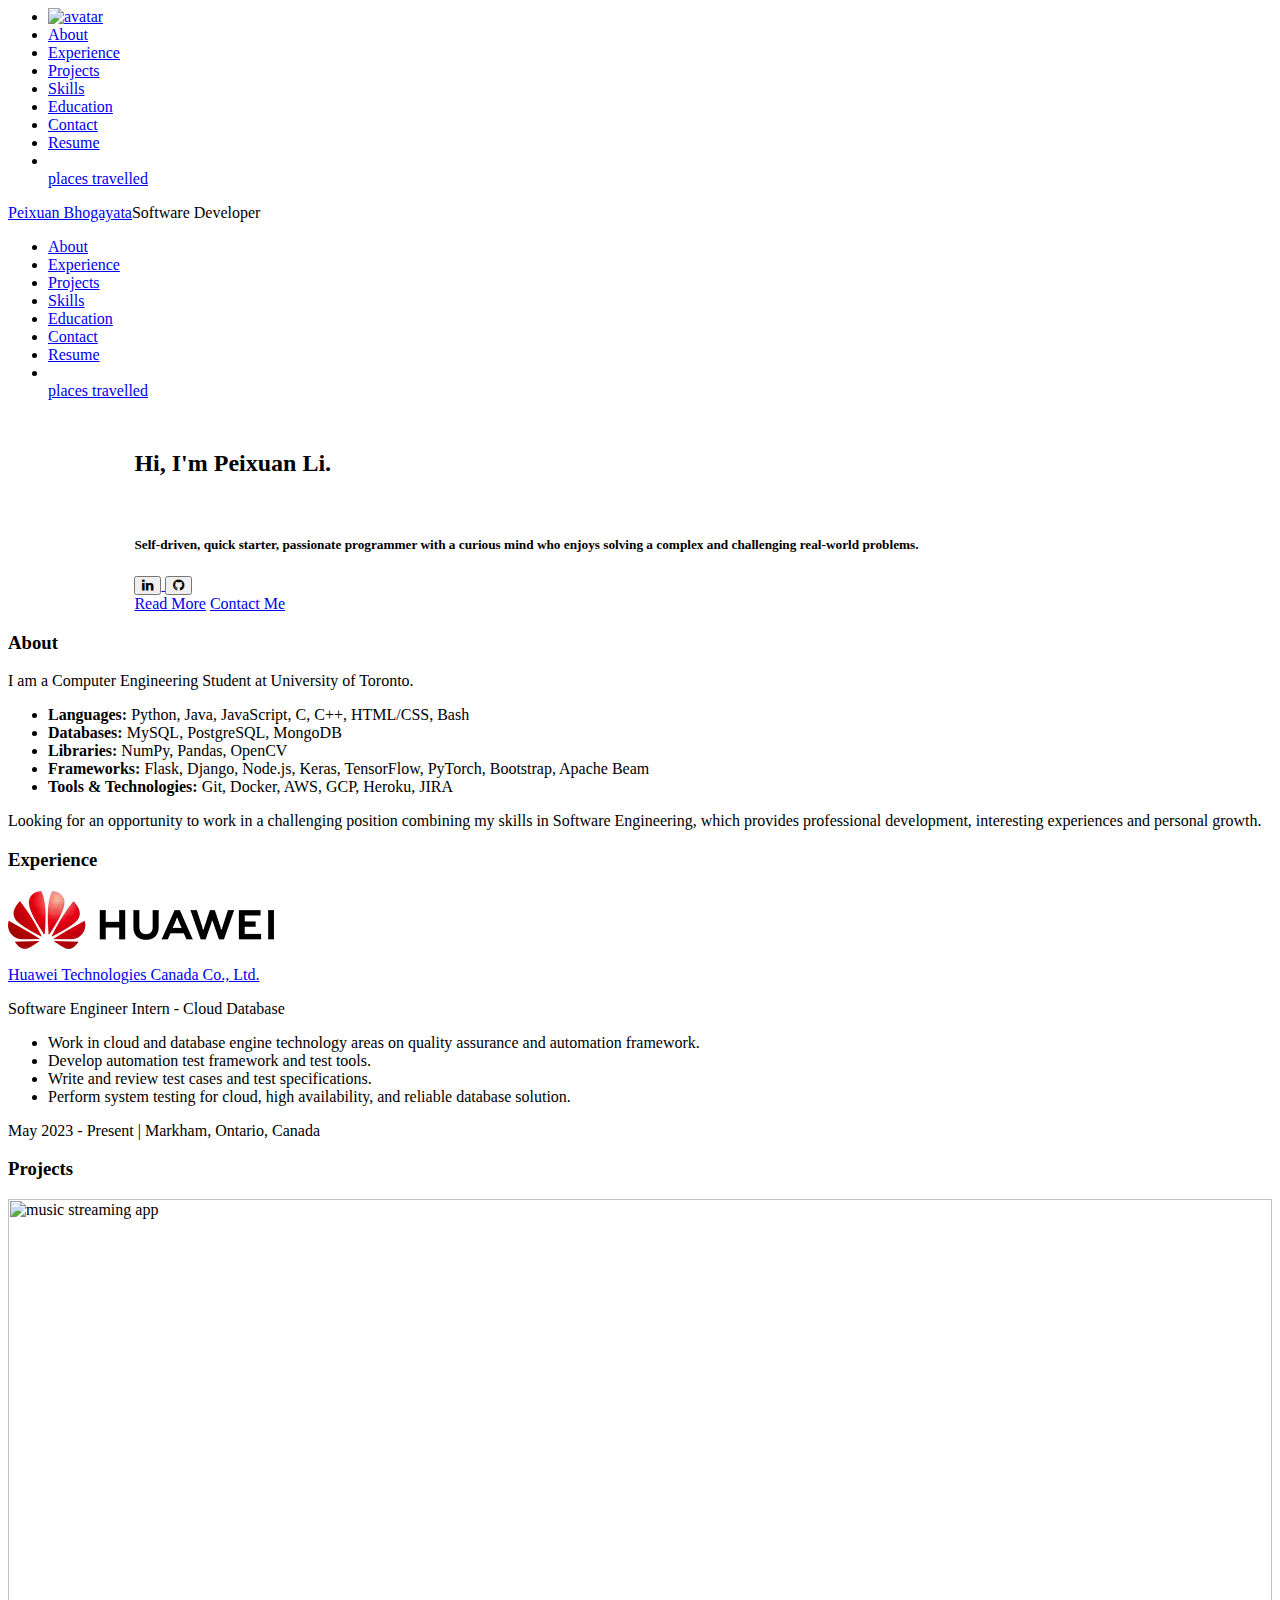
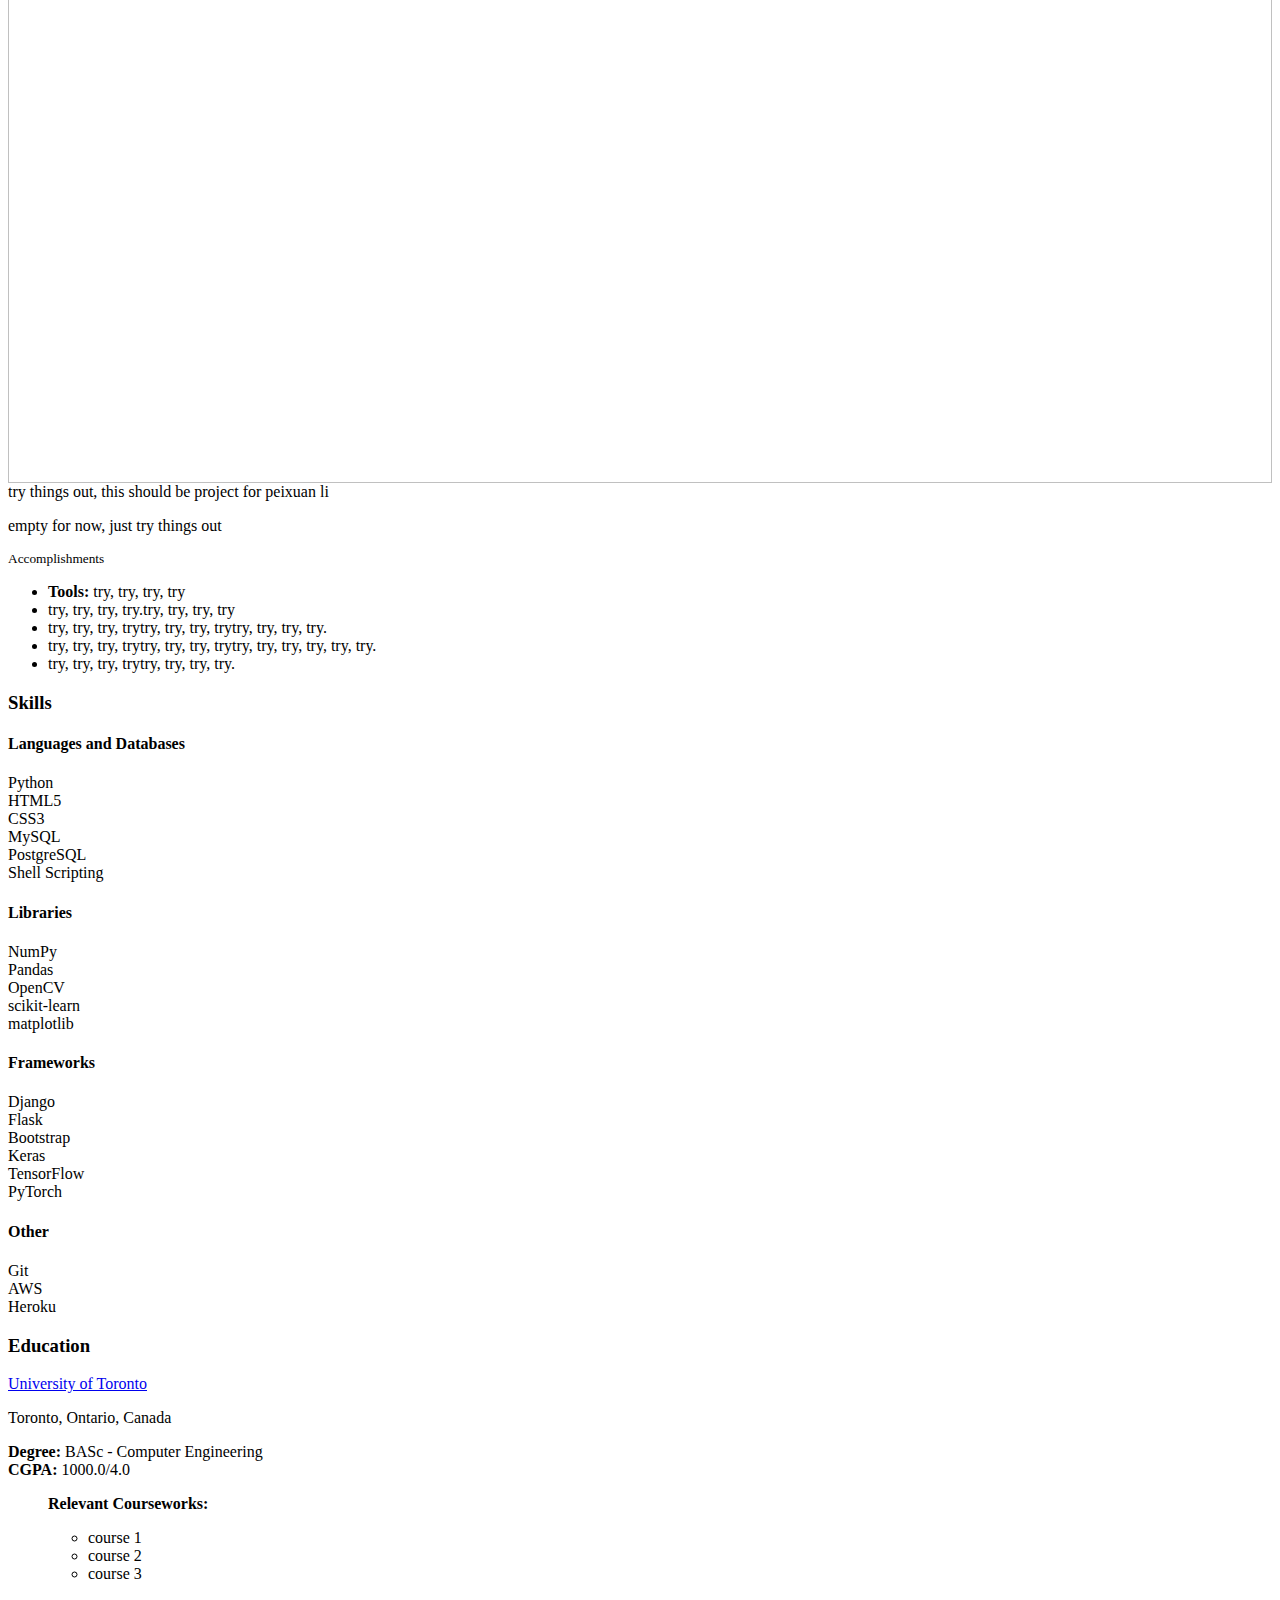
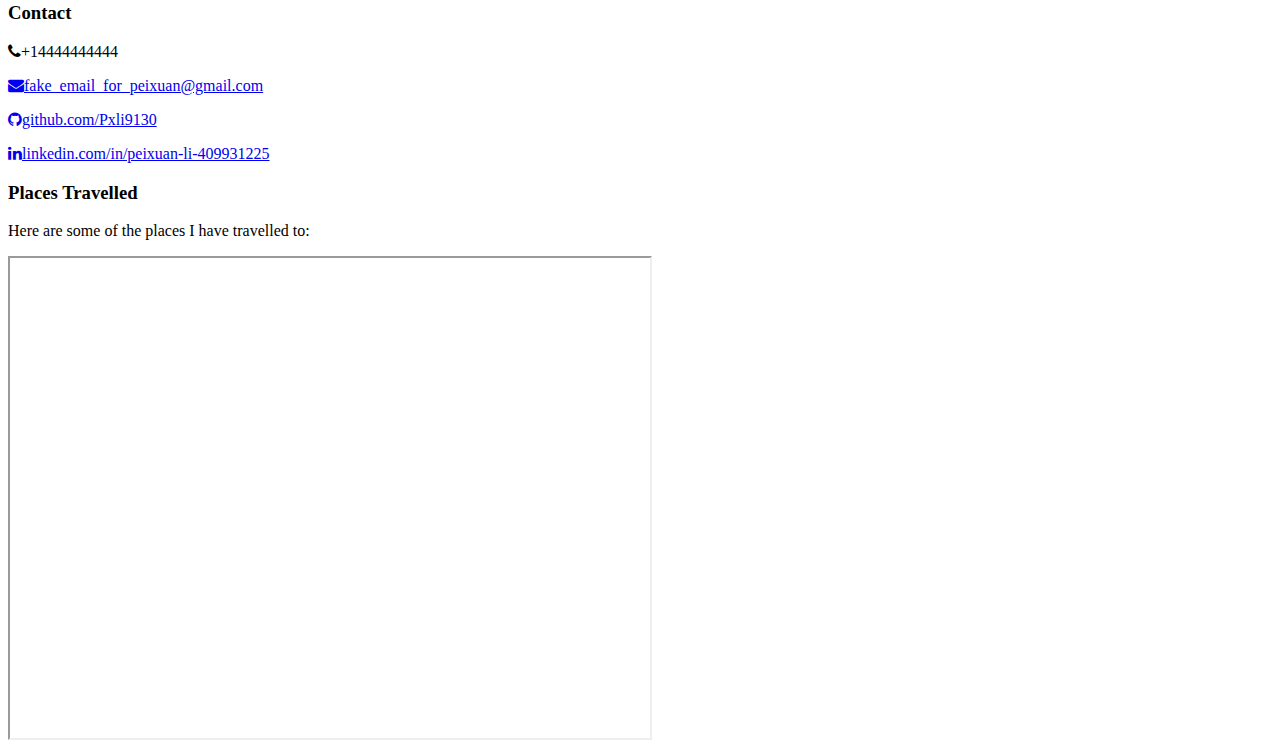
==== index.html @ c5bf1c64 "update for activity 4" ====
<!-- <!DOCTYPE html> -->
<html lang="en">

<head>
  <meta charset="utf-8" />
  <meta name="viewport" content="width=device-width initial-scale=1" />
  <meta http-equiv="X-UA-Compatible" content="IE=edge" />

  <!-- Google Tag Manager -->
  <script>(function(w,d,s,l,i){w[l]=w[l]||[];w[l].push({'gtm.start':
  new Date().getTime(),event:'gtm.js'});var f=d.getElementsByTagName(s)[0],
  j=d.createElement(s),dl=l!='dataLayer'?'&l='+l:'';j.async=true;j.src=
  'https://www.googletagmanager.com/gtm.js?id='+i+dl;f.parentNode.insertBefore(j,f);
  })(window,document,'script','dataLayer','GTM-PGZH8HT');</script>
  <!-- End Google Tag Manager -->

  <!-- Materialize - Compiled and minified CSS-->
  <link rel="stylesheet" href="//cdnjs.cloudflare.com/ajax/libs/materialize/0.95.3/css/materialize.min.css" />
  <!-- Font Awesome Icon - CSS-->
  <link rel="stylesheet" href="//maxcdn.bootstrapcdn.com/font-awesome/4.3.0/css/font-awesome.min.css" />
  <!-- Custom Styles-->
  <link rel="stylesheet" href="/assets/css/style.css" />
  <title>Peixuan Li | Software Developer</title>

  <!-- Global site tag (gtag.js) - Google Analytics -->
  <script async src="https://www.googletagmanager.com/gtag/js?id=UA-126939217-2"></script>
  <script>
    window.dataLayer = window.dataLayer || [];
    function gtag() { dataLayer.push(arguments); }
    gtag('js', new Date());

    gtag('config', 'UA-126939217-2');
  </script>

  <!-- Open Graph-->
  <meta property="og:locale" content="en_US" />
  <meta property="og:type" content="website" />
  <meta property="og:title" content="Peixuan Li | Software Developer" />
  <meta property="og:description" content="Software Developer" />
  <meta property="og:url" content="https://peixuan_li.github.io/" />
  <meta property="og:site_name" content="Peixuan Li | Software Developer" />
  <meta property="article:publisher" content="https://peixuan_li.github.io/" />
  <meta property="og:image" content="https://peixuan_li.github.io/examples/preview.JPG" />
  <!-- Twitter -->
  <meta name="twitter:card" content="summary" />
  <meta name="twitter:site" content="@peixuan_li" />
  <meta name="twitter:title" content="Coder | Technofreak | Explorer | Minimalist | Humane" />
  <meta name="twitter:description" content="Software Developer" />
  <!-- <meta name="twitter:url" content="https://twitter.com/peixuan_li" /> -->
  <meta name="author" content="Peixuan Li" />
  <meta name="description" content="Software Developer with a passion for backend development and artificial intelligence." />
  <link rel="apple-touch-icon" sizes="57x57" href="/assets/img/favicon/apple-icon-57x57.png" />
  <link rel="apple-touch-icon" sizes="60x60" href="/assets/img/favicon/apple-icon-60x60.png" />
  <link rel="apple-touch-icon" sizes="72x72" href="/assets/img/favicon/apple-icon-72x72.png" />
  <link rel="apple-touch-icon" sizes="76x76" href="/assets/img/favicon/apple-icon-76x76.png" />
  <link rel="apple-touch-icon" sizes="114x114" href="/assets/img/favicon/apple-icon-114x114.png" />
  <link rel="apple-touch-icon" sizes="120x120" href="/assets/img/favicon/apple-icon-120x120.png" />
  <link rel="apple-touch-icon" sizes="144x144" href="/assets/img/favicon/apple-icon-144x144.png" />
  <link rel="apple-touch-icon" sizes="152x152" href="/assets/img/favicon/apple-icon-152x152.png" />
  <link rel="apple-touch-icon" sizes="180x180" href="/assets/img/favicon/apple-icon-180x180.png" />
  <link rel="icon" type="image/png" sizes="192x192" href="/assets/img/favicon/android-icon-192x192.png" />
  <link rel="icon" type="image/png" sizes="32x32" href="/assets/img/favicon/favicon-32x32.png" />
  <link rel="icon" type="image/png" sizes="96x96" href="/assets/img/favicon/favicon-96x96.png" />
  <link rel="icon" type="image/png" sizes="16x16" href="/assets/img/favicon/favicon-16x16.png" />
  <link rel="manifest" href="/assets/img/favicon/manifest.json" />
  <meta name="msapplication-TileColor" content="#ffffff" />
  <meta name="msapplication-TileImage" content="/assets/img/favicon/ms-icon-144x144.png" />
  <meta name="theme-color" content="#0000FF" />
  <meta name="robots" content="index, follow" />
  <!-- Google Site Verification for indexing -->
  <meta name="google-site-verification" content="_qxK8tePiU2fhnwlwnJ7pkDFnj1k2EiKq_cYGy1Cb84" />
</head>

<body>
  <!-- Google Tag Manager (noscript) -->
  <noscript><iframe src="https://www.googletagmanager.com/ns.html?id=GTM-PGZH8HT"
  height="0" width="0" style="display:none;visibility:hidden"></iframe>
  </noscript>
  
  <!-- Navigation Menu-->
  <!-- Nav class 1 -->
  <nav class="hide-on-small-only">
    <ul class="side-nav fixed section table-of-contents">

      <li class="logo">
        <a id="logo-container" aria-label="Navigate to the beginning of the page" href="#intro"
          class="brand-logo grey-blue-text">
          <img src="/assets/img/passport-new.jpg" class="circle img-responsive profile-pic" alt="avatar">
        </a>
      </li>

      <li class="bold">
        <a aria-label="Navigate to the About section" href="#about" class="waves-effect waves-dark teal-text"><i
            class="mdi-social-person small"></i><span>About</span></a>
      </li>
      <li class="bold">
        <a aria-label="Navigate to the Experience section" href="#experience"
          class="waves-effect waves-dark teal-text"><i
            class="mdi-action-trending-up small"></i><span>Experience</span></a>
      </li>

      <li class="bold">
        <!-- mdi-av-web small
             mdi-av-my-library-books small-->
        <a aria-label="Navigate to the Projects section" href="#projects" class="waves-effect waves-dark teal-text"><i
            class="mdi-av-my-library-books small"></i><span>Projects</span></a>
      </li>

      <li class="bold">
        <!--
        ICONS:
        mdi-action-assessment
        mdi-social-poll
        mdi-av-equalizer
        -->
        <a aria-label="Navigate to the Skills section" href="#skills" class="waves-effect waves-dark teal-text"><i
            class="mdi-action-assessment small"></i><span>Skills</span></a>
      </li>
      
      <li class="bold">
        <!--
        ICONS:
        -->
        <a aria-label="Navigate to the Education section" href="#education" class="waves-effect waves-dark teal-text"><i
            class="mdi-social-school small"></i><span>Education</span></a>
      </li>

      <li class="bold">
        <!-- 
        1. mdi-communication-contacts
        2. mdi-content-mail
        3. mdi-communication-email
        -->
        <a aria-label="Navigate to the Contact section" href="#contact" class="waves-effect waves-dark teal-text"><i
            class="mdi-content-mail small"></i><span>Contact</span></a>
      </li>

      <li class="bold">
        <!--
        ICONS:
        1. mdi-action-description
        2. mdi-file-folder
        3. mdi-file-folder-open
        4. mdi-file-attachment
        5. mdi-file-folder-shared
        -->
        <!-- <a aria-label="Open Peixuan's resume in a new tab" href="#resume" target="_blank"
          onclick="window.open('https://drive.google.com/file/d/1vYi-bMyIsZPve0x_clxY8xsDtiHiOMd3/view?usp=sharing')"
          class="waves-effect waves-dark teal-text"><i class="mdi-file-folder-open small"></i><span>Resume</span></a> -->
        <a aria-label="Open Peixuan's resume in a new tab" href="https://peixuan_li.github.io/assets/resume/Peixuan_Li_Resume.pdf" target="_blank"
        class="waves-effect waves-dark teal-text"><i class="mdi-file-folder-open small"></i><span>Resume</span></a>  
      </li>

      <li class="bold"></li>
        <a aria-label="Navigate to the Places Peixuan Li travlled" href="#places_travelled" class="waves-effect waves-dark teal-text"><i
            class="mdi mdi-earth small"></i><span>places travelled</span></a>
      </li>


    </ul>
  </nav>

  <!-- Nav class 2 -->
  <nav class="hide-on-large only trigger z-depth-1">
    <a aria-label="Toggle visibility of the mobile navbar" href="#" data-activates="slide-out"
      class="button-collapse"><i class="mdi-navigation-menu"></i></a>
    <div class="name-title">
      <a id="name" aria-label="Navigate to the beginning of the page" href="#" class="teal-text">Peixuan
        Bhogayata</a><span class="black-text">Software Developer</span>
    </div>
  </nav>

  <!-- Nav class 3 -->
  <nav class="hide-on-large only">
    <ul id="slide-out" class="side-nav">
      <li class="bold">
        <a aria-label="Navigate to the About section" href="#about" class="waves-effect waves-dark teal-text"><i
            class="mdi-social-person small"></i><span>About</span></a>
      </li>
      <li class="bold">
        <a aria-label="Navigate to the Experience section" href="#experience"
          class="waves-effect waves-dark teal-text"><i
            class="mdi-action-trending-up small"></i><span>Experience</span></a>
      </li>
      <li class="bold">
        <a aria-label="Navigate to the Projects section" href="#projects" class="waves-effect waves-dark teal-text"><i
            class="mdi-av-my-library-books small"></i><span>Projects</span></a>
      </li>
      <li class="bold">
        <a aria-label="Navigate to the Skills section" href="#skills" class="waves-effect waves-dark teal-text"><i
            class="mdi-action-assessment small"></i><span>Skills</span></a>
      </li>

      <li class="bold">
        <a aria-label="Navigate to the Education section" href="#education" class="waves-effect waves-dark teal-text"><i
            class="mdi-social-school small"></i><span>Education</span></a>
      </li>
      <li class="bold">
        <a aria-label="Navigate to the Contact section" href="#contact" class="waves-effect waves-dark teal-text"><i
            class="mdi-content-mail small"></i><span>Contact</span></a>
      </li>
      <li class="bold">
        <a aria-label="Open Peixuan's Resume in a new tab"
          href="https://drive.google.com/file/d/1B6MZ1z0-7NsefC3Lm_q-uhib28MTqpE9/view?usp=sharing" target="_blank"
          class="waves-effect waves-dark teal-text"><i class="mdi-file-folder-open small"></i><span>Resume</span></a>
      </li>

      <li class="bold"></li>
        <a aria-label="Navigate to the Places Peixuan Li travlled section" href="#places_travelled" class="waves-effect waves-dark teal-text"><i
            class="mdi mdi-earth small"></i><span>places travelled</span></a>
      </li>

    </ul>
  </nav>

  <!-- Main Content-->
  <main>
    <!-- First Section: Heading lines and image -->
    <section id="intro" class="section scrollspy full-height">
      <div class="overlay"></div>
      <div class="container">
        <div class="col-md-9">
          <div class="content section-padding valign" style="margin-left: 10%; margin-top: 50px;">
            <div class="caption">
              <h2>Hi, I'm <span class="teal">Peixuan Li.</span></h2>
              <h5 style="color:#fff">A <span class="typing" style="font-weight: 300; color:#004d40"></span></h5>
              <!-- <h5 style="color:#00796b">A <span class="typing" style="font-weight: 300; color:#fff"></span></h5> -->
              <h5>Self-driven, quick starter, passionate programmer with a curious mind who enjoys solving a complex and challenging real-world problems.</h5>
            </div>
            <div class="social">
              <a href="http://linkedin.com/in/peixuan-li-409931225" target="_blank">
                <button class="icon-btn linkedin">
                  <i class="fa fa-linkedin"></i>
                </button>
              </a>
              <a href="https://github.com/Pxli9130/" target="_blank">
                <button class="icon-btn github">
                  <i class="fa fa-github"></i>
                </button>
              </a>

              <!-- <a href="https://angel.co/u/peixuan_li" target="_blank">
                <button class="icon-btn angellist">
                  <i class="fa fa-angellist"></i>
                </button>
              </a> -->

              <!-- <a href="http://linkedin.com/in/peixuan-li-409931225" target="_blank">
                  <span class="fa-stack fa-lg">
                    <i class="fa fa-circle fa-stack-2x"></i>
                    <i class="fa fa-linkedin fa-stack-1x fa-inverse"></i>

                  </span>
              </a> -->
            </div>
            <div class='buttons'>
              <a href="#about" class="readme">Read More</a>
              <a href="#contact" class="contactme">Contact Me</a>
            </div>
          </div>
        </div>
      </div>
    </section>

    <!-- Second Section: About -->
    <section id="about" class="section scrollspy">
      <h3 class="page-title white-text teal">About</h3>
      <div class="container flow-text">
        <!-- <blockquote>
          <h2>
            A Software Developer with a passion for Backend Development and Artificial Intelligence.

          </h2>
        </blockquote> -->        
        <p>
          I am a Computer Engineering Student at University of Toronto. 
          
          <!-- I enjoy problem-solving and coding. Always strive to bring 100% to the work I do.

          I have worked on technologies like Python, Django, Flask, MySQL, PostgreSQL, MongoDB, HTML5, CSS, Java, C++ during my bachelor's. I have 19 months of professional work experience which helped me strengthen my experience in Python, Flask, and Django.

          I am passionate about developing complex applications that solve real-world problems impacting millions of users. -->
        </p>
        <p>
          <ul>
            <li><b>Languages:</b> Python, Java, JavaScript, C, C++, HTML/CSS, Bash</li>
            <li><b>Databases:</b> MySQL, PostgreSQL, MongoDB</li>
            <li><b>Libraries:</b> NumPy, Pandas, OpenCV</li>
            <li><b>Frameworks:</b> Flask, Django, Node.js, Keras, TensorFlow, PyTorch, Bootstrap, Apache Beam</li>
            <li><b>Tools & Technologies:</b> Git, Docker, AWS, GCP, Heroku, JIRA</li>
          </ul>
          
        </p>
          
        <!-- <p>
          
          Detail-oriented Software Developer with professional experience in Backend Development, Machine Learning, Computer Vision. I am adept in Python, Django, Flask, SQL, Machine Learning, Computer Vision.           
        </p> -->
        <p>
          Looking for an opportunity to work in a challenging position combining my skills in Software Engineering, which provides professional development, interesting experiences and personal growth.
        </p>
        <!-- <p>
          Another Paragraph
        </p>  -->
        <!-- <p>
        <strong>Current Focus</strong>:&nbsp;<a aria-label="Navigate to the Inclusive Design Patterns homepage"
          href="https://www.smashingmagazine.com/inclusive-design-patterns/">Accessibility</a>&nbsp;//&nbsp;<a
          aria-label="Navigate to the Full Stack React homepage"
          href="https://www.fullstackreact.com/">React</a>&nbsp;//&nbsp;<a
          aria-label='Navigate to the article "Scalable CSS"'
          href="https://mrmrs.github.io/writing/2016/03/24/scalable-css/">Design Systems</a>
        </p> -->
      </div>
    </section>


    <!-- Third Section: Experience -->
    <section id="experience" class="section scrollspy">
      <h3 class="page-title white-text teal">Experience</h3>
      <div class="container">

        

        <!-- Experience 1: Software Engineer Intern - Cloud Database -->
        <div class="card">
          <div class="card-content">
            <div class="row">
              <div class="col s12 m2">
                <a href="https://www.huawei.com" target="_blank">
                  <img alt="Huawei logo" src="/assets/img/huawei_logo.webp" class="responsive-img center-block" />
                </a>
              </div>
              <div class="col s12 m10">
                <p>
                  <span class="card-title">
                    <a href="https://www.huawei.com" target="_blank" class="teal-text hoverline">Huawei Technologies Canada Co., Ltd.</a>
                  </span>
                </p>
              </div>
            </div>
            <div class="role brown-text text-darken-2">Software Engineer Intern - Cloud Database</div>
            <ul>
              <li>Work in cloud and database engine technology areas on quality assurance and automation framework.</li>
              <li>Develop automation test framework and test tools.</li>
              <li>Write and review test cases and test specifications.</li>
              <li>Perform system testing for cloud, high availability, and reliable database solution.</li>
            </ul>
          </div>
          <div class="card-action">
            <span>May 2023 - Present | Markham, Ontario, Canada</span>
          </div>
        </div>

        
        

      </div>
    </section>

    <!-- Fourth Section: Projects -->
    <section id="projects" class="section scrollspy">
      <h3 class="page-title white-text teal">Projects</h3>
      <div class="container">
        <div class="row">

          <div class="col s12 m6 l4">
            <div class="card medium">
              <div class="card-image waves-effect waves-block waves-light">
                <img alt="music streaming app" src="/assets/img/project-music-player.png" style="height: 100%; width: 100%" class="activator" />
              </div>
              <div class="card-content">
                <span class="card-title activator teal-text hoverline">try things out, this should be project for peixuan li<i
                    class="mdi-navigation-more-vert right"></i></span>
                <p>
                  empty for now, just try things out
                </p>
              </div>
              <div class="card-reveal">
                <!-- TODO: change this -- only close button -->
                <!-- <span class="card-title brown-text">Accomplishments<i class="mdi-navigation-close right"></i></span> -->
                <span class="card-title grey-text"><small>Accomplishments</small><i
                    class="mdi-navigation-close right"></i></span>
                <ul>
                  <li><b>Tools:</b> try, try, try, try</li>
                  <li>try, try, try, try.try, try, try, try</li>
                  <li>try, try, try, trytry, try, try, trytry, try, try, try.</li>
                  <li>try, try, try, trytry, try, try, trytry, try, try, try, try, try.</li>
                  <li>try, try, try, trytry, try, try, try.</li>



                </div>
              </div>
            </div>
          </div>



          <!-- 1. Django Project -->
          <!-- <div class="col s12 m6 l6">
            <div class="card medium">
              <div class="card-image waves-effect waves-block waves-light">
                <img alt="django web app" src="/assets/img/project-library-logo.png" style="height: 100%; width: 100%" class="activator" />
              </div>
              <div class="card-content">
                <span class="card-title activator teal-text hoverline">Local Library Web-App<i
                    class="mdi-navigation-more-vert right"></i></span>
                <p>
                  A web-app that creates an online catalog for a small local library, where users can browse available books and manage their accounts.
                </p>
              </div>
              <div class="card-reveal">
                <span class="card-title grey-text"><small>Accomplishments</small><i
                    class="mdi-navigation-close right"></i></span>
                <ul>
                  <li><b>Tools:</b> HTML, CSS, Bootstrap, SQLite, Django, Heroku</li>
                  <li>Users can view list and detail information for books and authors.</li>
                  <li>Admin users can create and manage models.</li>
                  <li>Librarians can renew reserved books.</li>

                </ul>
                <div class="card-action">
                  <a aria-label="Visit " href="https://django-local-lib.herokuapp.com" target="_blank" data-position="top"
                    data-tooltip="View Online"
                    class="btn-floating btn-large waves-effect waves-light blue-grey tooltipped"><i
                      class="fa fa-external-link"></i></a>
                  <a aria-label="Visit the GitHub repo for  project" href="https://github.com/Pxli9130/django-local-library"
                    target="_blank" data-position="top" data-tooltip="View Source"
                    class="btn-floating btn-large waves-effect waves-light blue-grey tooltipped"><i
                      class="fa fa-github"></i></a>
                </div>
              </div>
            </div>
          </div> -->

          

          <!-- ************* -->
        </div>
      </div>
    </section>

    <!-- Fifth Section: Skills -->
    <section id="skills" class="section scrollspy">
      <h3 class="page-title white-text teal">Skills</h3>
      <div class="container">
        <!-- Languages and Databases -->
        <div class="card">
          <div class="card-content">
            <h4 class="brown-text light">Languages and Databases</h4>
            <div class="row text-center">
              <div class="col s4 m2">
                <img alt="" src="/assets/img/python-logo-1-300x300.jpg" class="responsive-img" />Python
              </div>
              <div class="col s4 m2">
                <img alt="" src="/assets/img/html5-300x300.jpg" class="responsive-img" />HTML5
              </div>
              <div class="col s4 m2">
                <img alt="" src="/assets/img/css3-300x300.jpg" class="responsive-img" />CSS3
              </div>
              <div class="col s4 m2">
                <img alt="" src="/assets/img/mysql-logo-1-300x300.jpg" class="responsive-img" />MySQL
              </div>
              <div class="col s4 m2">
                <img alt="" src="/assets/img/postgresql-logo.png" class="responsive-img" />PostgreSQL
              </div>
              <div class="col s4 m2">
                <img alt="" src="/assets/img/shell-logo-1-300x300.jpg" class="responsive-img" />Shell Scripting
              </div>
            </div>
          </div>
        </div>

        <div class="card">
          <div class="card-content">
            <h4 class="brown-text light">Libraries</h4>
            <div class="row text-center">
              <div class="col s4 m2">
                <img alt="" src="/assets/img/numpy-logo-1-500x500.jpg" class="responsive-img" />NumPy
              </div>
              <div class="col s4 m2">
                <img alt="" src="/assets/img/pandas-logo-2-500x500.jpg" class="responsive-img" />Pandas
              </div>
              <div class="col s4 m2">
                <img alt="" src="/assets/img/opencv-logo-1-500x500.jpg" class="responsive-img" />OpenCV
              </div>
              <div class="col s4 m2">
                <img alt="" src="/assets/img/sk-learn-logo-1-500x500.jpg" class="responsive-img" />scikit-learn
              </div>
              <div class="col s4 m2">
                <img alt="" src="/assets/img/matplotlib-logo-1-500x500.jpg" class="responsive-img" />matplotlib
              </div>
            </div>
          </div>
        </div>

        <!-- Frameworks -->
        <div class="card">
          <div class="card-content">
            <h4 class="brown-text light">Frameworks</h4>
            <div class="row text-center">
              <div class="col s4 m2">
                <img alt="" src="/assets/img/django-logo.webp" class="responsive-img" />Django
              </div>
              <div class="col s4 m2">
                <img alt="" src="/assets/img/flask-logo.png" class="responsive-img" />Flask
              </div>
              <div class="col s4 m2">
                <img alt="" src="/assets/img/bootstrap.png" class="responsive-img" />Bootstrap
              </div>
              <div class="col s4 m2">
                <img alt="" src="/assets/img/keras-logo.png" class="responsive-img" />Keras
              </div>
              <div class="col s4 m2">
                <img alt="" src="/assets/img/tensorflow-logo-1.png" class="responsive-img" />TensorFlow
              </div>
              <div class="col s4 m2">
                <img alt="" src="/assets/img/pytorch-logo.png" class="responsive-img" />PyTorch
              </div>
            </div>
          </div>
        </div>

        <!-- Other -->
        <div class="card">
          <div class="card-content">
            <h4 class="brown-text light">Other</h4>
            <div class="row text-center">


              <div class="col s4 m2">
                <img alt="" src="/assets/img/git.png" class="responsive-img" />Git
              </div>
              <div class="col s4 m2">
                <img alt="" src="/assets/img/aws.png" class="responsive-img" />AWS
              </div>
              <div class="col s4 m2">
                <img alt="" src="/assets/img/heroku.png" class="responsive-img" />Heroku
              </div>
            </div>
          </div>
        </div>

        <!-- certifications -->
        <!-- <div class="card">
          <div class="card-content">
            <h4 class="brown-text light">Certificates</h4>
            <div class="row text-left">
              <div class="container">
                <div class="row">
                  <div class="col s12 m6 l6">
                    <div class="card">
                      <div class="card-image">
                        <img src="/assets/img/mooc-machine-learning-coursera-800x500.jpg">
                      </div>
                      <div class="card-content">
                        <span class="card-title teal-text">Machine Learning (Stanford)</span>
                      </div>
                    </div>
                  </div>

                  <div class="col s12 m6 l6">
                    <div class="card">
                      <div class="card-image">
                        <img src="/assets/img/mooc-algorithms-stanford-2-800x500.jpg">
                      </div>
                      <div class="card-content">
                        <span class="card-title teal-text">Algorithms (Stanford)</span>
                      </div>
                    </div>
                  </div>
                </div>
              </div>
            </div>
          </div>
        </div> -->

      </div>
    </section>

    <!-- Seventh Section: Education -->
    <section id="education" class="section scrollspy">
      <h3 class="page-title white-text teal">Education</h3>
      <div class="container">
        <div class="row">
          <!-- Education -->
          <div class="col s12 m6 l6">
            <div class="card">
              <div class="card-content">
                <p>
                  <span class="card-title"><a href="https://www.utoronto.ca/" target="_blank" class="teal-text hoverline">University of Toronto</a></span>
                </p>
                <p class="brown-text">Toronto, Ontario, Canada</p>
                <p>
                  <b>Degree: </b>BASc - Computer Engineering      
                  <br>
                  <b>CGPA: </b>1000.0/4.0
                </p>

                <ul>
                  <p>
                    <b>Relevant Courseworks:</b>
                  <ul>
                    <li>course 1</li>
                    <li>course 2</li>
                    <li>course 3</li>                    
                  </ul>
                  </p>

                </ul>
              </div>
            </div>

            
          <!-- </div>
          <div class="col s12 m6 l6">
            <div class="card">
              <div class="card-content">
                <p>
                  <span class="card-title"><a href="https://ahduni.edu.in/academics/schools-centres/school-of-engineering-and-applied-science/" target="_blank" class="teal-text hoverline">School of Engineering and Applied Science, Ahmedabad
                      University</a></span>
                </p>
                <p class="brown-text">Ahmedabad, India</p>
                <p>
                  <b>Degree: </b>Bachelor of Technology in Information and Communication Technology
                  <br>
                  <b>CGPA: </b>3.13/4.33
                </p>

                <ul>
                  <p>
                    <b>Relevant Courseworks:</b>
                  <ul>
                    <li>Data Structures and Algorithms</li>
                    <li>Database Management Systems</li>
                    <li>Operating Systems</li>
                    <li>Machine Learning</li>
                    <li>Computer Vision</li>
                  </ul>
                  </p>

                </ul>
              </div>
            </div>
          </div> -->
        </div>
      </div>
    </section>

    <!-- Eight Section: Contact -->
    <section id="contact" class="section scrollspy full-height">
      <h3 class="page-title white-text teal">Contact</h3>
      <div class="container">
        <p>
          <a aria-label="Call Peixuan" data-position="top" data-tooltip="Call Peixuan"
            class="btn-floating btn-large waves-effect waves-light blue-grey tooltipped"><i class="fa fa-phone"></i><a
              aria-label="Call Peixuan">+14444444444</a></a>
        </p>
        <p>
          <a aria-label="Email Peixuan" href="mailto:vbhogayata@gmail.com" target="_blank" data-position="top"
            data-tooltip="Email Peixuan" class="btn-floating btn-large waves-effect waves-light blue-grey tooltipped"><i
              class="fa fa-envelope"></i><a aria-label="Email Peixuan" href="mailto:vbhogayata@gmail.com"
              class="hoverline">fake_email_for_peixuan@gmail.com</a></a>
        </p>
        <p>
          <a aria-label="View Peixuan on GitHub" href="http://github.com/Pxli9130" target="_blank"
            data-position="top" data-tooltip="View Peixuan on GitHub"
            class="btn-floating btn-large waves-effect waves-light blue-grey tooltipped"><i class="fa fa-github"></i><a
              aria-label="Peixuan on Github" href="http://github.com/Pxli9130" class="hoverline"
              target="_blank">github.com/Pxli9130</a></a>
        </p>
        <p>
          <a aria-label="View Peixuan on LinkedIn" href="http://linkedin.com/in/peixuan-li-409931225" target="_blank"
            data-position="top" data-tooltip="View Peixuan on LinkedIn"
            class="btn-floating btn-large waves-effect waves-light blue-grey tooltipped"><i
              class="fa fa-linkedin"></i><a aria-label="Peixuan on LinkedIn" href="http://linkedin.com/in/peixuan-li-409931225"
              class="hoverline" target="_blank">linkedin.com/in/peixuan-li-409931225</a></a>
        </p>
      </div>
    </section>



    <!-- Ninth Section: Places Travelled -->
    <section id="places_travelled" class="section scrollspy full-height">
      <h3 class="page-title white-text teal">Places Travelled</h3>
      <div class="container">
        <p>Here are some of the places I have travelled to:</p>
        <!-- Embedded Google Map -->
        <iframe src="https://www.google.com/maps/d/embed?mid=1FdNMPd4SEjvIprGi8xoCnojGqqwkRMc&ehbc=2E312F&noprof=1" width="640" height="480"></iframe>
      </div>
    </section>


  </main>


  

  <!-- typed.js -->
  <script src="assets/vendor/typed.js/typed.min.js"></script>
  <script type="text/javascript">
    var typed = new Typed('.typing',{
      strings: ["Pythonist", "Developer", "Fast Learner"],
      loop: true,
      typeSpeed: 80,
      backSpeed: 40
    });
  </script>


  <!-- jQuery-->
  <script src="https://ajax.googleapis.com/ajax/libs/jquery/1.11.2/jquery.min.js"></script>

  <!-- Materialize - Compiled and minified JavaScript-->
  <script src="https://cdnjs.cloudflare.com/ajax/libs/materialize/0.95.3/js/materialize.min.js"></script>
  <script>
    // Materialize - Initializers
    $(document).ready(function () {
      $(".scrollspy").scrollSpy()
      // Initialize collapse button
      $(".button-collapse").sideNav({
        menuWidth: 190, // Default is 240
        edge: "left", // Choose the horizontal origin
        closeOnClick: true // Closes side-nav on <a> clicks, useful for Angular/Meteor
      })
    })
  </script>
</body>

</html>
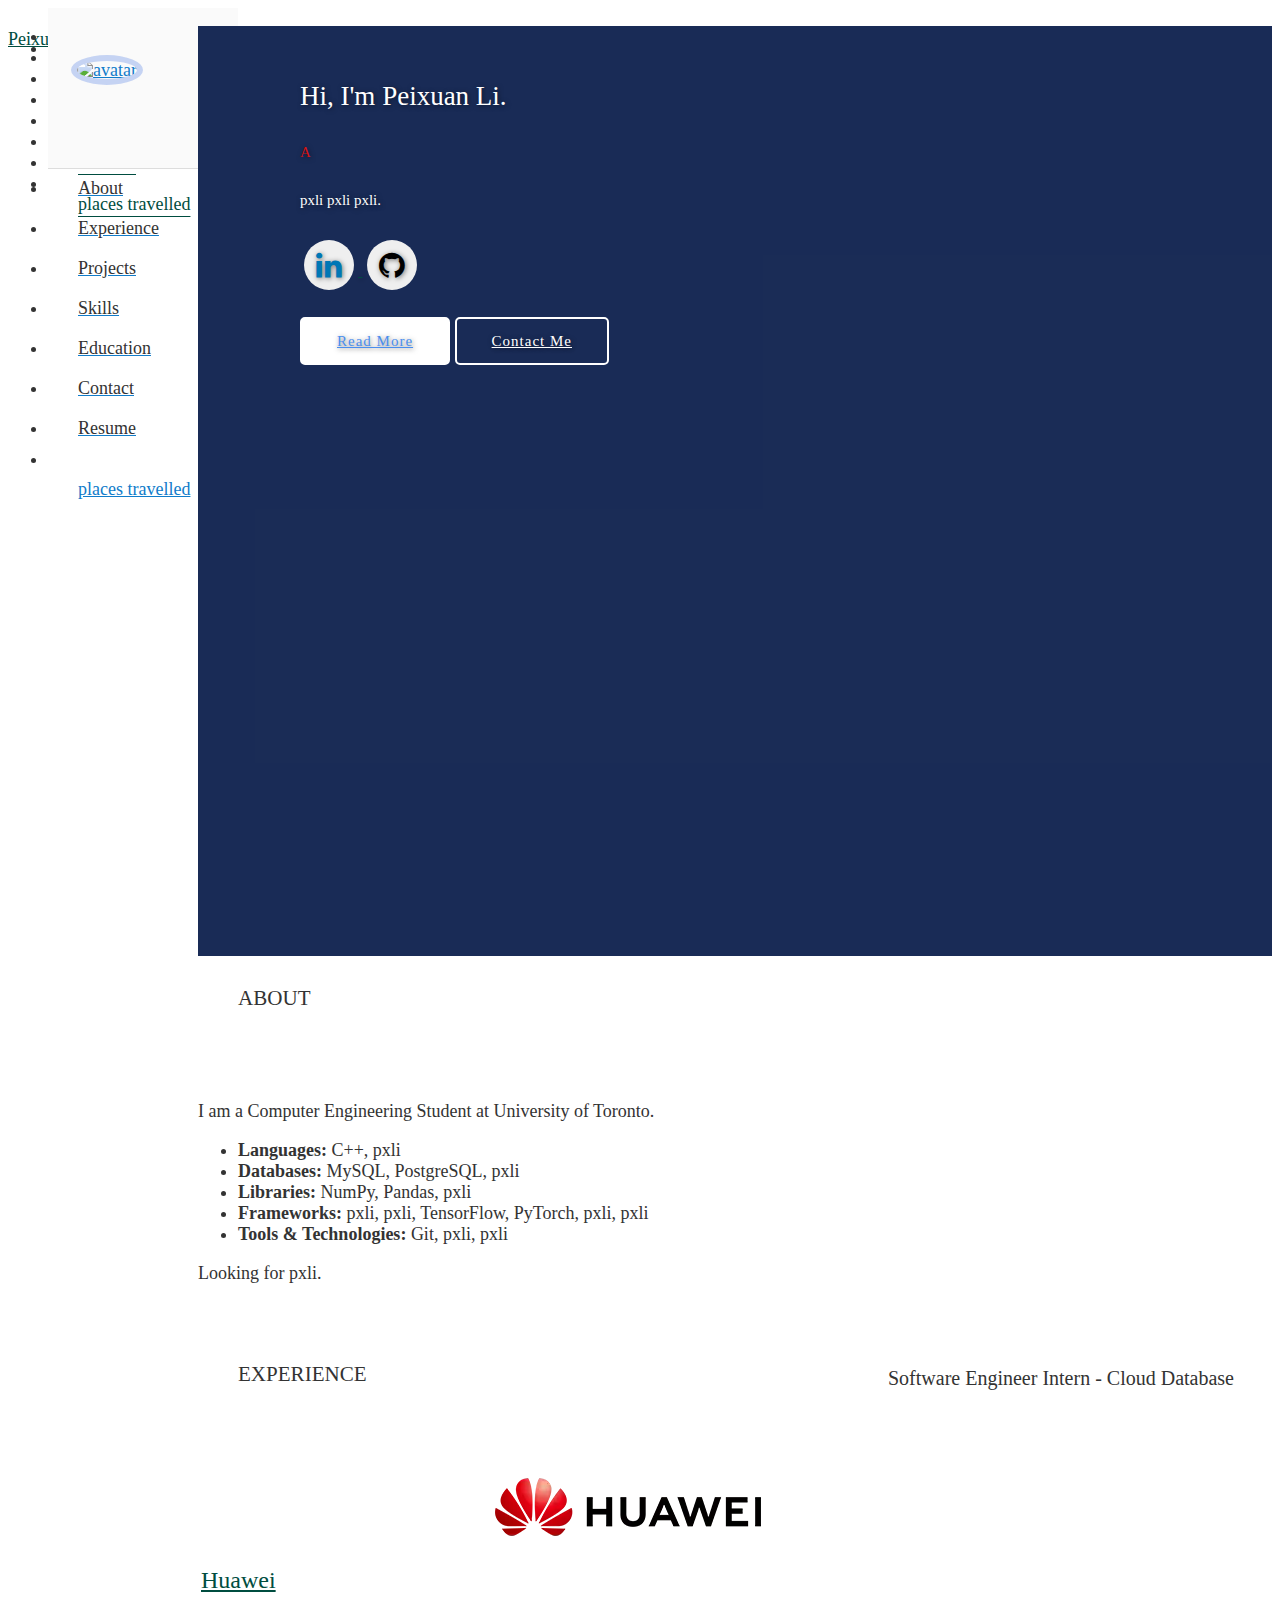
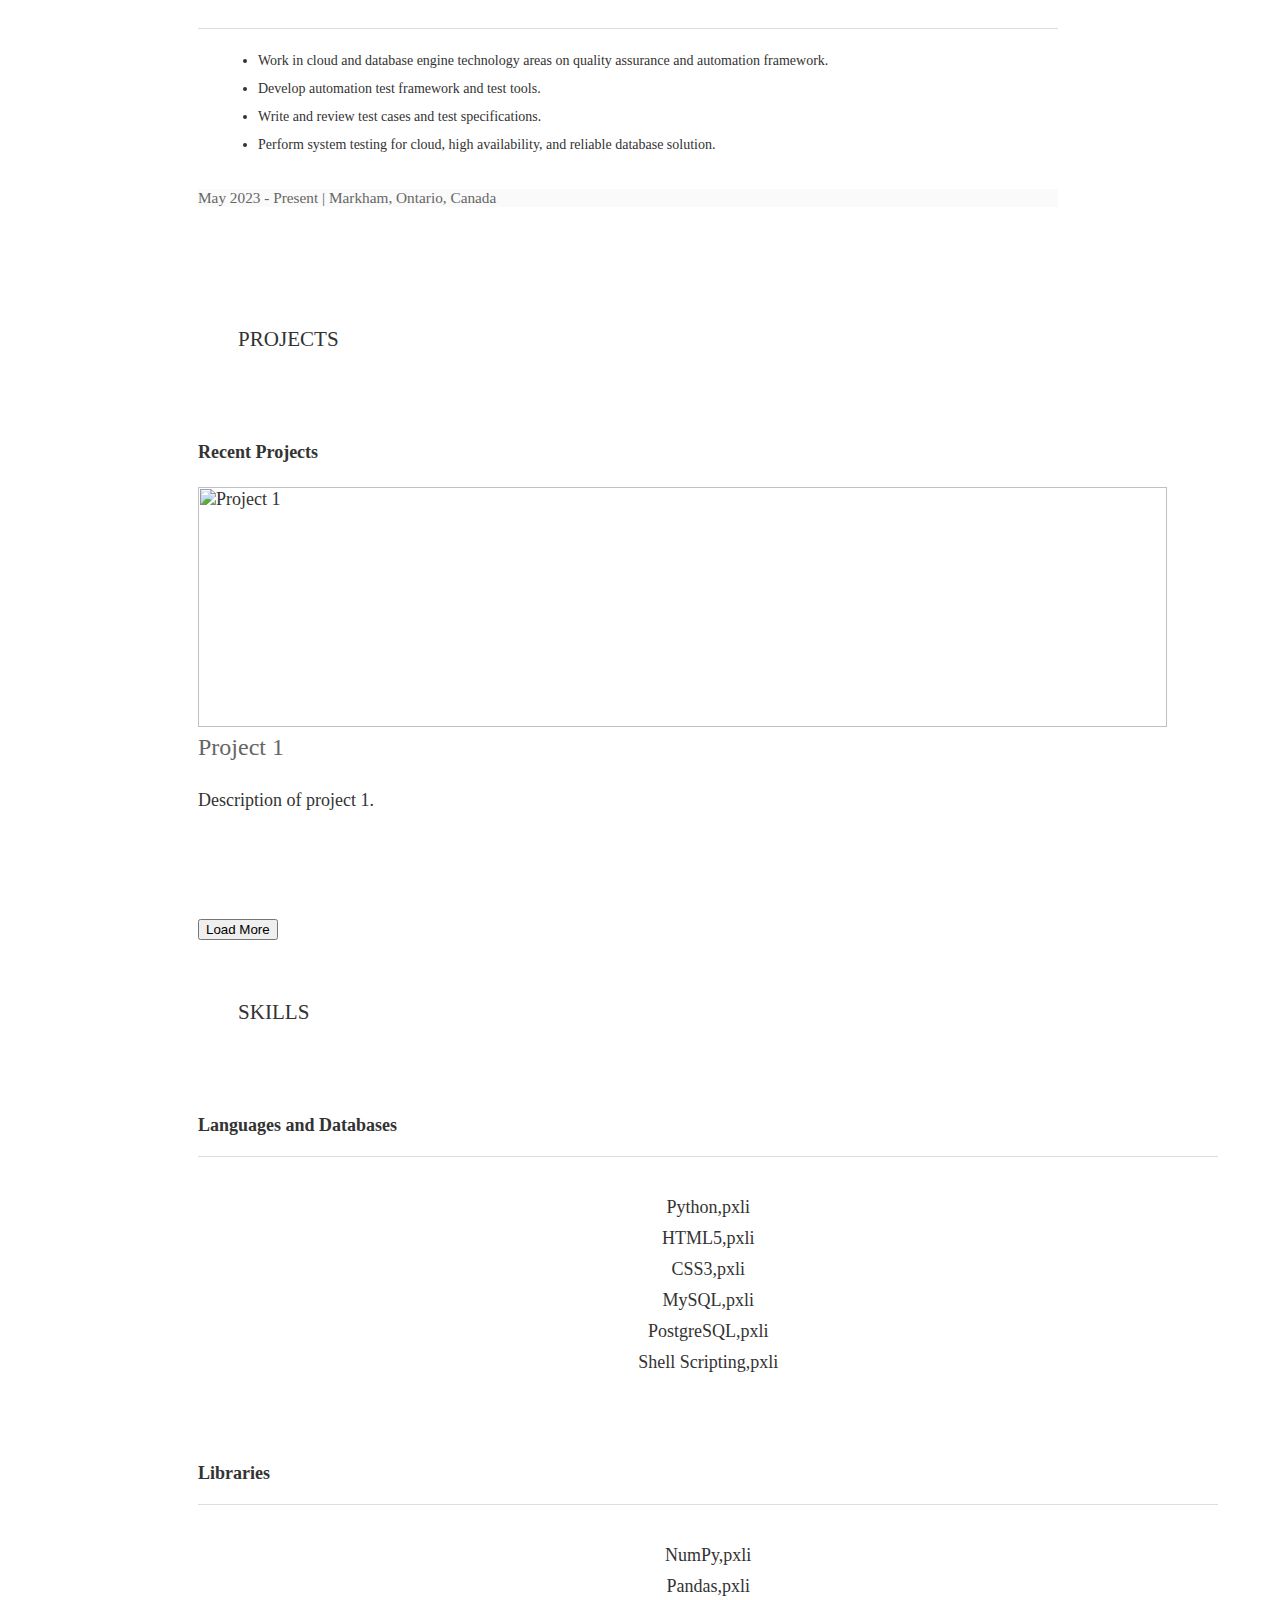
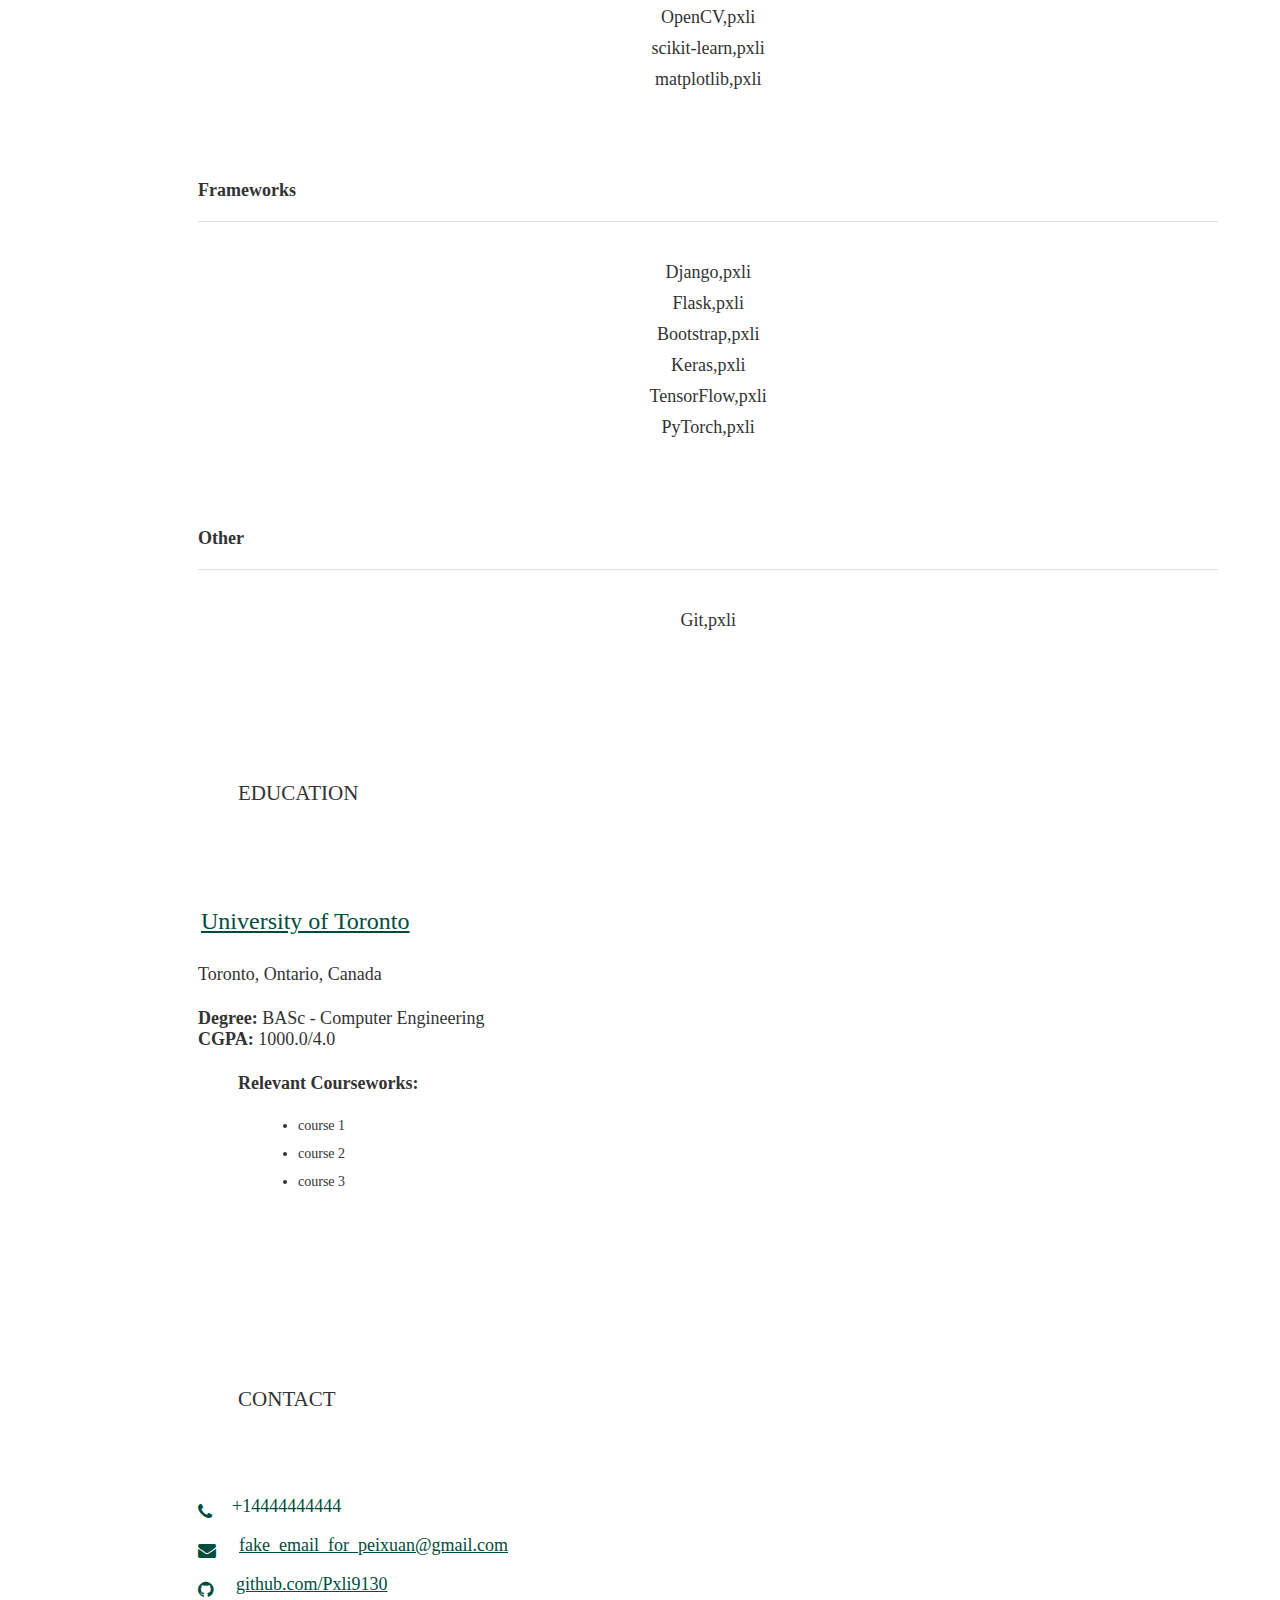
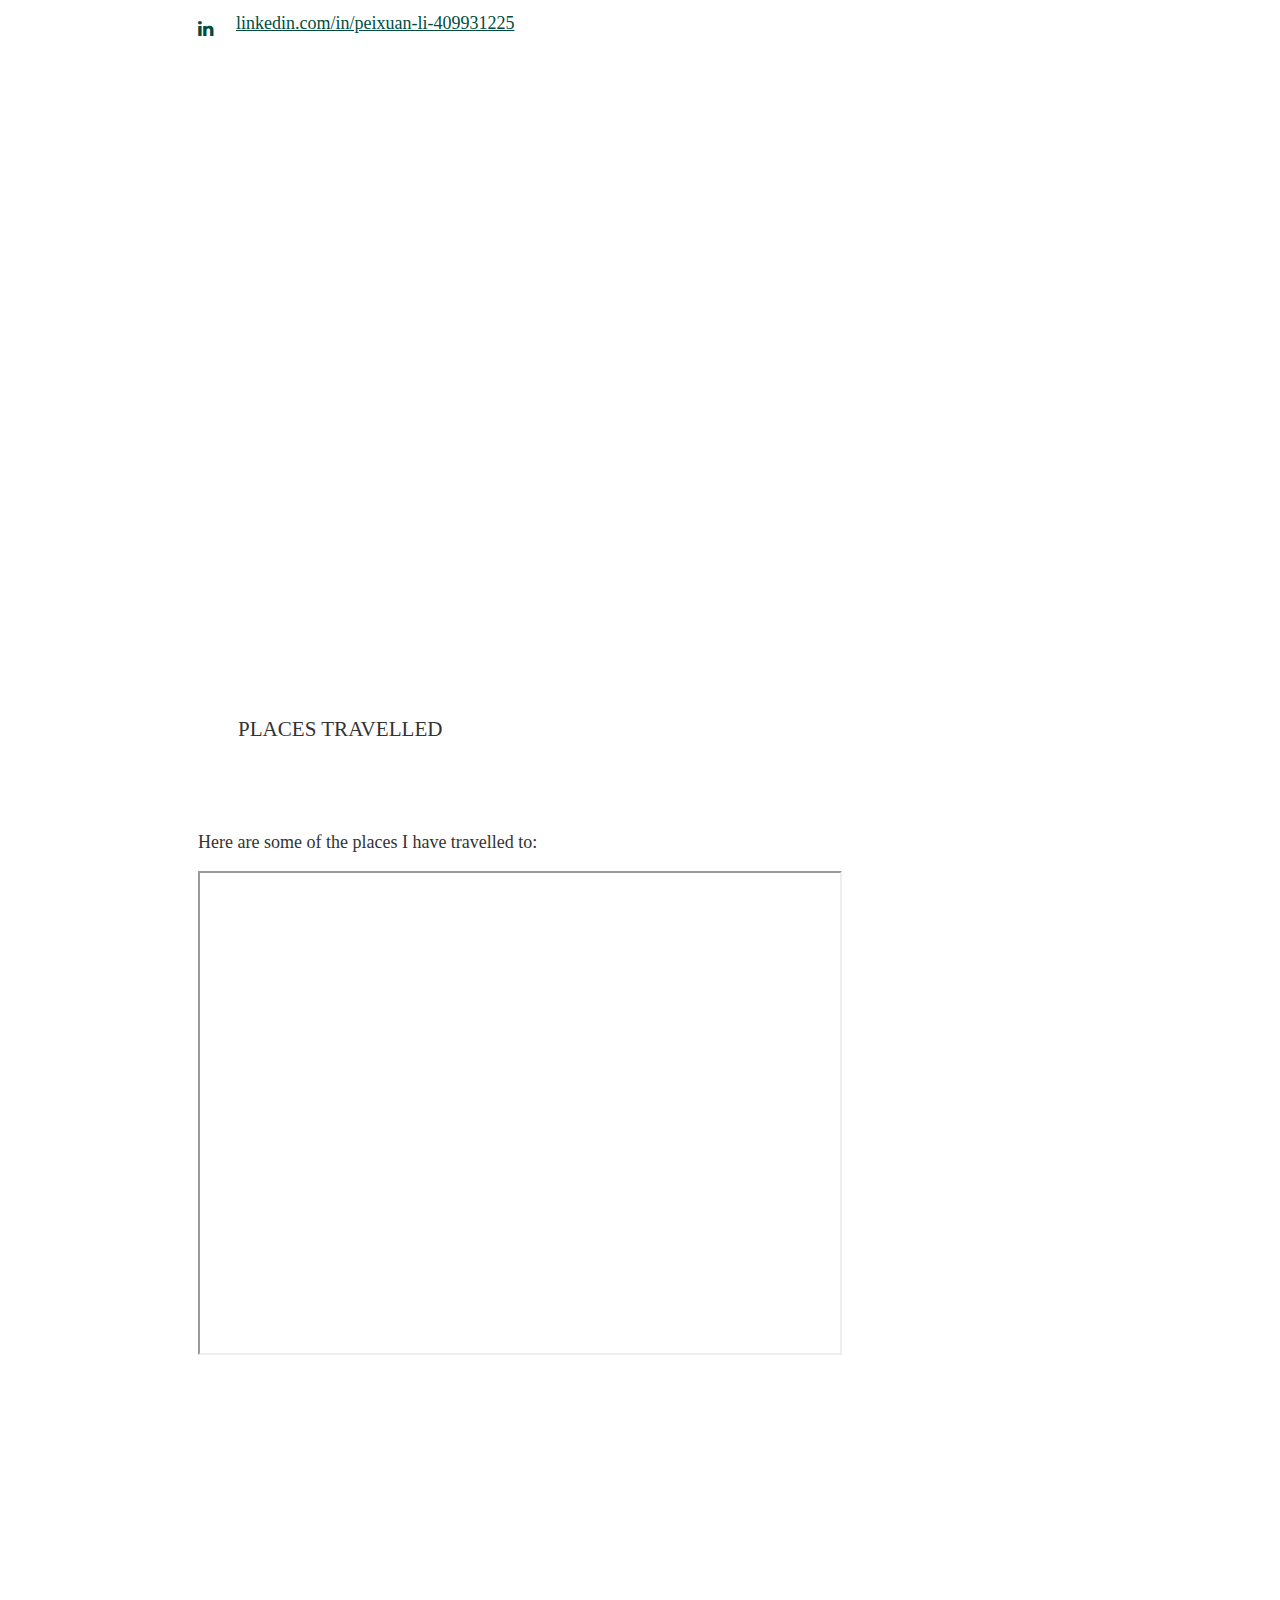
==== commit 75a41d40: "update for activity 5" ====
--- a/index.html
+++ b/index.html
@@ -19,7 +19,7 @@
   <!-- Font Awesome Icon - CSS-->
   <link rel="stylesheet" href="//maxcdn.bootstrapcdn.com/font-awesome/4.3.0/css/font-awesome.min.css" />
   <!-- Custom Styles-->
-  <link rel="stylesheet" href="/assets/css/style.css" />
+  <link rel="stylesheet" href="assets/css/style.css" />
   <title>Peixuan Li | Software Developer</title>
 
   <!-- Global site tag (gtag.js) - Google Analytics -->
@@ -37,10 +37,10 @@
   <meta property="og:type" content="website" />
   <meta property="og:title" content="Peixuan Li | Software Developer" />
   <meta property="og:description" content="Software Developer" />
-  <meta property="og:url" content="https://peixuan_li.github.io/" />
+  <meta property="og:url" content="https://Pxli9130.github.io/" />
   <meta property="og:site_name" content="Peixuan Li | Software Developer" />
-  <meta property="article:publisher" content="https://peixuan_li.github.io/" />
-  <meta property="og:image" content="https://peixuan_li.github.io/examples/preview.JPG" />
+  <meta property="article:publisher" content="https://Pxli9130.github.io/" />
+  <meta property="og:image" content="https://Pxli9130.github.io/examples/preview.JPG" />
   <!-- Twitter -->
   <meta name="twitter:card" content="summary" />
   <meta name="twitter:site" content="@peixuan_li" />
@@ -49,23 +49,23 @@
   <!-- <meta name="twitter:url" content="https://twitter.com/peixuan_li" /> -->
   <meta name="author" content="Peixuan Li" />
   <meta name="description" content="Software Developer with a passion for backend development and artificial intelligence." />
-  <link rel="apple-touch-icon" sizes="57x57" href="/assets/img/favicon/apple-icon-57x57.png" />
-  <link rel="apple-touch-icon" sizes="60x60" href="/assets/img/favicon/apple-icon-60x60.png" />
-  <link rel="apple-touch-icon" sizes="72x72" href="/assets/img/favicon/apple-icon-72x72.png" />
-  <link rel="apple-touch-icon" sizes="76x76" href="/assets/img/favicon/apple-icon-76x76.png" />
-  <link rel="apple-touch-icon" sizes="114x114" href="/assets/img/favicon/apple-icon-114x114.png" />
-  <link rel="apple-touch-icon" sizes="120x120" href="/assets/img/favicon/apple-icon-120x120.png" />
-  <link rel="apple-touch-icon" sizes="144x144" href="/assets/img/favicon/apple-icon-144x144.png" />
-  <link rel="apple-touch-icon" sizes="152x152" href="/assets/img/favicon/apple-icon-152x152.png" />
-  <link rel="apple-touch-icon" sizes="180x180" href="/assets/img/favicon/apple-icon-180x180.png" />
-  <link rel="icon" type="image/png" sizes="192x192" href="/assets/img/favicon/android-icon-192x192.png" />
-  <link rel="icon" type="image/png" sizes="32x32" href="/assets/img/favicon/favicon-32x32.png" />
-  <link rel="icon" type="image/png" sizes="96x96" href="/assets/img/favicon/favicon-96x96.png" />
-  <link rel="icon" type="image/png" sizes="16x16" href="/assets/img/favicon/favicon-16x16.png" />
-  <link rel="manifest" href="/assets/img/favicon/manifest.json" />
-  <meta name="msapplication-TileColor" content="#ffffff" />
-  <meta name="msapplication-TileImage" content="/assets/img/favicon/ms-icon-144x144.png" />
-  <meta name="theme-color" content="#0000FF" />
+  <link rel="apple-touch-icon" sizes="57x57" href="assets/img/favicon/apple-icon-57x57.png" />
+  <link rel="apple-touch-icon" sizes="60x60" href="assets/img/favicon/apple-icon-60x60.png" />
+  <link rel="apple-touch-icon" sizes="72x72" href="assets/img/favicon/apple-icon-72x72.png" />
+  <link rel="apple-touch-icon" sizes="76x76" href="assets/img/favicon/apple-icon-76x76.png" />
+  <link rel="apple-touch-icon" sizes="114x114" href="assets/img/favicon/apple-icon-114x114.png" />
+  <link rel="apple-touch-icon" sizes="120x120" href="assets/img/favicon/apple-icon-120x120.png" />
+  <link rel="apple-touch-icon" sizes="144x144" href="assets/img/favicon/apple-icon-144x144.png" />
+  <link rel="apple-touch-icon" sizes="152x152" href="assets/img/favicon/apple-icon-152x152.png" />
+  <link rel="apple-touch-icon" sizes="180x180" href="assets/img/favicon/apple-icon-180x180.png" />
+  <link rel="icon" type="image/png" sizes="192x192" href="assets/img/favicon/android-icon-192x192.png" />
+  <link rel="icon" type="image/png" sizes="32x32" href="assets/img/favicon/favicon-32x32.png" />
+  <link rel="icon" type="image/png" sizes="96x96" href="assets/img/favicon/favicon-96x96.png" />
+  <link rel="icon" type="image/png" sizes="16x16" href="assets/img/favicon/favicon-16x16.png" />
+  <link rel="manifest" href="assets/img/favicon/manifest.json" />
+  <meta name="msapplication-TileColor" content="#db5945" />
+  <meta name="msapplication-TileImage" content="assets/img/favicon/ms-icon-144x144.png" />
+  <meta name="theme-color" content="#db5945">
   <meta name="robots" content="index, follow" />
   <!-- Google Site Verification for indexing -->
   <meta name="google-site-verification" content="_qxK8tePiU2fhnwlwnJ7pkDFnj1k2EiKq_cYGy1Cb84" />
@@ -85,24 +85,24 @@
       <li class="logo">
         <a id="logo-container" aria-label="Navigate to the beginning of the page" href="#intro"
           class="brand-logo grey-blue-text">
-          <img src="/assets/img/passport-new.jpg" class="circle img-responsive profile-pic" alt="avatar">
+          <img src="assets/img/computer-vision-v2-04.png" class="circle img-responsive profile-pic" alt="avatar">
         </a>
       </li>
 
       <li class="bold">
-        <a aria-label="Navigate to the About section" href="#about" class="waves-effect waves-dark teal-text"><i
+        <a aria-label="Navigate to the About section" href="#about" class="waves-effect waves-dark purple-text"><i
             class="mdi-social-person small"></i><span>About</span></a>
       </li>
       <li class="bold">
         <a aria-label="Navigate to the Experience section" href="#experience"
-          class="waves-effect waves-dark teal-text"><i
+          class="waves-effect waves-dark purple-text"><i
             class="mdi-action-trending-up small"></i><span>Experience</span></a>
       </li>
 
       <li class="bold">
         <!-- mdi-av-web small
              mdi-av-my-library-books small-->
-        <a aria-label="Navigate to the Projects section" href="#projects" class="waves-effect waves-dark teal-text"><i
+        <a aria-label="Navigate to the Projects section" href="#projects" class="waves-effect waves-dark purple-text"><i
             class="mdi-av-my-library-books small"></i><span>Projects</span></a>
       </li>
 
@@ -113,7 +113,7 @@
         mdi-social-poll
         mdi-av-equalizer
         -->
-        <a aria-label="Navigate to the Skills section" href="#skills" class="waves-effect waves-dark teal-text"><i
+        <a aria-label="Navigate to the Skills section" href="#skills" class="waves-effect waves-dark purple-text"><i
             class="mdi-action-assessment small"></i><span>Skills</span></a>
       </li>
       
@@ -121,7 +121,7 @@
         <!--
         ICONS:
         -->
-        <a aria-label="Navigate to the Education section" href="#education" class="waves-effect waves-dark teal-text"><i
+        <a aria-label="Navigate to the Education section" href="#education" class="waves-effect waves-dark purple-text"><i
             class="mdi-social-school small"></i><span>Education</span></a>
       </li>
 
@@ -131,7 +131,7 @@
         2. mdi-content-mail
         3. mdi-communication-email
         -->
-        <a aria-label="Navigate to the Contact section" href="#contact" class="waves-effect waves-dark teal-text"><i
+        <a aria-label="Navigate to the Contact section" href="#contact" class="waves-effect waves-dark purple-text"><i
             class="mdi-content-mail small"></i><span>Contact</span></a>
       </li>
 
@@ -146,13 +146,13 @@
         -->
         <!-- <a aria-label="Open Peixuan's resume in a new tab" href="#resume" target="_blank"
           onclick="window.open('https://drive.google.com/file/d/1vYi-bMyIsZPve0x_clxY8xsDtiHiOMd3/view?usp=sharing')"
-          class="waves-effect waves-dark teal-text"><i class="mdi-file-folder-open small"></i><span>Resume</span></a> -->
-        <a aria-label="Open Peixuan's resume in a new tab" href="https://peixuan_li.github.io/assets/resume/Peixuan_Li_Resume.pdf" target="_blank"
-        class="waves-effect waves-dark teal-text"><i class="mdi-file-folder-open small"></i><span>Resume</span></a>  
+          class="waves-effect waves-dark purple-text"><i class="mdi-file-folder-open small"></i><span>Resume</span></a> -->
+        <a aria-label="Open Peixuan's resume in a new tab" href="https://Pxli9130.github.io/assets/resume/Peixuan_Li_Resume.pdf" target="_blank"
+        class="waves-effect waves-dark purple-text"><i class="mdi-file-folder-open small"></i><span>Resume</span></a>  
       </li>
 
       <li class="bold"></li>
-        <a aria-label="Navigate to the Places Peixuan Li travlled" href="#places_travelled" class="waves-effect waves-dark teal-text"><i
+        <a aria-label="Navigate to the Places Peixuan Li travlled" href="#places_travelled" class="waves-effect waves-dark purple-text"><i
             class="mdi mdi-earth small"></i><span>places travelled</span></a>
       </li>
 
@@ -165,7 +165,7 @@
     <a aria-label="Toggle visibility of the mobile navbar" href="#" data-activates="slide-out"
       class="button-collapse"><i class="mdi-navigation-menu"></i></a>
     <div class="name-title">
-      <a id="name" aria-label="Navigate to the beginning of the page" href="#" class="teal-text">Peixuan
+      <a id="name" aria-label="Navigate to the beginning of the page" href="#" class="purple-text">Peixuan
         Bhogayata</a><span class="black-text">Software Developer</span>
     </div>
   </nav>
@@ -174,39 +174,39 @@
   <nav class="hide-on-large only">
     <ul id="slide-out" class="side-nav">
       <li class="bold">
-        <a aria-label="Navigate to the About section" href="#about" class="waves-effect waves-dark teal-text"><i
+        <a aria-label="Navigate to the About section" href="#about" class="waves-effect waves-dark purple-text"><i
             class="mdi-social-person small"></i><span>About</span></a>
       </li>
       <li class="bold">
         <a aria-label="Navigate to the Experience section" href="#experience"
-          class="waves-effect waves-dark teal-text"><i
+          class="waves-effect waves-dark purple-text"><i
             class="mdi-action-trending-up small"></i><span>Experience</span></a>
       </li>
       <li class="bold">
-        <a aria-label="Navigate to the Projects section" href="#projects" class="waves-effect waves-dark teal-text"><i
+        <a aria-label="Navigate to the Projects section" href="#projects" class="waves-effect waves-dark purple-text"><i
             class="mdi-av-my-library-books small"></i><span>Projects</span></a>
       </li>
       <li class="bold">
-        <a aria-label="Navigate to the Skills section" href="#skills" class="waves-effect waves-dark teal-text"><i
+        <a aria-label="Navigate to the Skills section" href="#skills" class="waves-effect waves-dark purple-text"><i
             class="mdi-action-assessment small"></i><span>Skills</span></a>
       </li>
 
       <li class="bold">
-        <a aria-label="Navigate to the Education section" href="#education" class="waves-effect waves-dark teal-text"><i
+        <a aria-label="Navigate to the Education section" href="#education" class="waves-effect waves-dark purple-text"><i
             class="mdi-social-school small"></i><span>Education</span></a>
       </li>
       <li class="bold">
-        <a aria-label="Navigate to the Contact section" href="#contact" class="waves-effect waves-dark teal-text"><i
+        <a aria-label="Navigate to the Contact section" href="#contact" class="waves-effect waves-dark purple-text"><i
             class="mdi-content-mail small"></i><span>Contact</span></a>
       </li>
       <li class="bold">
         <a aria-label="Open Peixuan's Resume in a new tab"
-          href="https://drive.google.com/file/d/1B6MZ1z0-7NsefC3Lm_q-uhib28MTqpE9/view?usp=sharing" target="_blank"
-          class="waves-effect waves-dark teal-text"><i class="mdi-file-folder-open small"></i><span>Resume</span></a>
+          href="https://drive.google.com/file/d/1n6odTMMlPyVtw83FX9BXG2LpJIcb8pFU/view?usp=sharing" target="_blank"
+          class="waves-effect waves-dark purple-text"><i class="mdi-file-folder-open small"></i><span>Resume</span></a>
       </li>
 
       <li class="bold"></li>
-        <a aria-label="Navigate to the Places Peixuan Li travlled section" href="#places_travelled" class="waves-effect waves-dark teal-text"><i
+        <a aria-label="Navigate to the Places Peixuan Li travlled section" href="#places_travelled" class="waves-effect waves-dark purple-text"><i
             class="mdi mdi-earth small"></i><span>places travelled</span></a>
       </li>
 
@@ -222,10 +222,9 @@
         <div class="col-md-9">
           <div class="content section-padding valign" style="margin-left: 10%; margin-top: 50px;">
             <div class="caption">
-              <h2>Hi, I'm <span class="teal">Peixuan Li.</span></h2>
-              <h5 style="color:#fff">A <span class="typing" style="font-weight: 300; color:#004d40"></span></h5>
-              <!-- <h5 style="color:#00796b">A <span class="typing" style="font-weight: 300; color:#fff"></span></h5> -->
-              <h5>Self-driven, quick starter, passionate programmer with a curious mind who enjoys solving a complex and challenging real-world problems.</h5>
+              <h2>Hi, I'm <span class="purple">Peixuan Li.</span></h2>
+              <h5 style="color:#d81313">A <span class="typing" style="font-weight: 300; color:#c10d58"></span></h5>
+              <h5>pxli pxli pxli.</h5>
             </div>
             <div class="social">
               <a href="http://linkedin.com/in/peixuan-li-409931225" target="_blank">
@@ -264,7 +263,7 @@
 
     <!-- Second Section: About -->
     <section id="about" class="section scrollspy">
-      <h3 class="page-title white-text teal">About</h3>
+      <h3 class="page-title white-text purple">About</h3>
       <div class="container flow-text">
         <!-- <blockquote>
           <h2>
@@ -283,11 +282,11 @@
         </p>
         <p>
           <ul>
-            <li><b>Languages:</b> Python, Java, JavaScript, C, C++, HTML/CSS, Bash</li>
-            <li><b>Databases:</b> MySQL, PostgreSQL, MongoDB</li>
-            <li><b>Libraries:</b> NumPy, Pandas, OpenCV</li>
-            <li><b>Frameworks:</b> Flask, Django, Node.js, Keras, TensorFlow, PyTorch, Bootstrap, Apache Beam</li>
-            <li><b>Tools & Technologies:</b> Git, Docker, AWS, GCP, Heroku, JIRA</li>
+            <li><b>Languages:</b> C++, pxli</li>
+            <li><b>Databases:</b> MySQL, PostgreSQL, pxli</li>
+            <li><b>Libraries:</b> NumPy, Pandas, pxli</li>
+            <li><b>Frameworks:</b> pxli, pxli, TensorFlow, PyTorch, pxli, pxli</li>
+            <li><b>Tools & Technologies:</b> Git, pxli, pxli</li>
           </ul>
           
         </p>
@@ -297,7 +296,7 @@
           Detail-oriented Software Developer with professional experience in Backend Development, Machine Learning, Computer Vision. I am adept in Python, Django, Flask, SQL, Machine Learning, Computer Vision.           
         </p> -->
         <p>
-          Looking for an opportunity to work in a challenging position combining my skills in Software Engineering, which provides professional development, interesting experiences and personal growth.
+          Looking for pxli.
         </p>
         <!-- <p>
           Another Paragraph
@@ -316,7 +315,7 @@
 
     <!-- Third Section: Experience -->
     <section id="experience" class="section scrollspy">
-      <h3 class="page-title white-text teal">Experience</h3>
+      <h3 class="page-title white-text purple">Experience</h3>
       <div class="container">
 
         
@@ -327,13 +326,13 @@
             <div class="row">
               <div class="col s12 m2">
                 <a href="https://www.huawei.com" target="_blank">
-                  <img alt="Huawei logo" src="/assets/img/huawei_logo.webp" class="responsive-img center-block" />
+                  <img alt="Huawei logo" src="assets/img/huawei_logo.webp" class="responsive-img center-block" />
                 </a>
               </div>
               <div class="col s12 m10">
                 <p>
                   <span class="card-title">
-                    <a href="https://www.huawei.com" target="_blank" class="teal-text hoverline">Huawei Technologies Canada Co., Ltd.</a>
+                    <a href="https://www.huawei.com" target="_blank" class="purple-text hoverline">Huawei</a>
                   </span>
                 </p>
               </div>
@@ -357,92 +356,32 @@
       </div>
     </section>
 
+
     <!-- Fourth Section: Projects -->
     <section id="projects" class="section scrollspy">
-      <h3 class="page-title white-text teal">Projects</h3>
+      <h3 class="page-title white-text purple">Projects</h3>
       <div class="container">
         <div class="row">
 
-          <div class="col s12 m6 l4">
-            <div class="card medium">
-              <div class="card-image waves-effect waves-block waves-light">
-                <img alt="music streaming app" src="/assets/img/project-music-player.png" style="height: 100%; width: 100%" class="activator" />
-              </div>
-              <div class="card-content">
-                <span class="card-title activator teal-text hoverline">try things out, this should be project for peixuan li<i
-                    class="mdi-navigation-more-vert right"></i></span>
-                <p>
-                  empty for now, just try things out
-                </p>
-              </div>
-              <div class="card-reveal">
-                <!-- TODO: change this -- only close button -->
-                <!-- <span class="card-title brown-text">Accomplishments<i class="mdi-navigation-close right"></i></span> -->
-                <span class="card-title grey-text"><small>Accomplishments</small><i
-                    class="mdi-navigation-close right"></i></span>
-                <ul>
-                  <li><b>Tools:</b> try, try, try, try</li>
-                  <li>try, try, try, try.try, try, try, try</li>
-                  <li>try, try, try, trytry, try, try, trytry, try, try, try.</li>
-                  <li>try, try, try, trytry, try, try, trytry, try, try, try, try, try.</li>
-                  <li>try, try, try, trytry, try, try, try.</li>
-
-
-
-                </div>
-              </div>
-            </div>
-          </div>
-
-
-
-          <!-- 1. Django Project -->
-          <!-- <div class="col s12 m6 l6">
-            <div class="card medium">
-              <div class="card-image waves-effect waves-block waves-light">
-                <img alt="django web app" src="/assets/img/project-library-logo.png" style="height: 100%; width: 100%" class="activator" />
-              </div>
-              <div class="card-content">
-                <span class="card-title activator teal-text hoverline">Local Library Web-App<i
-                    class="mdi-navigation-more-vert right"></i></span>
-                <p>
-                  A web-app that creates an online catalog for a small local library, where users can browse available books and manage their accounts.
-                </p>
-              </div>
-              <div class="card-reveal">
-                <span class="card-title grey-text"><small>Accomplishments</small><i
-                    class="mdi-navigation-close right"></i></span>
-                <ul>
-                  <li><b>Tools:</b> HTML, CSS, Bootstrap, SQLite, Django, Heroku</li>
-                  <li>Users can view list and detail information for books and authors.</li>
-                  <li>Admin users can create and manage models.</li>
-                  <li>Librarians can renew reserved books.</li>
-
-                </ul>
-                <div class="card-action">
-                  <a aria-label="Visit " href="https://django-local-lib.herokuapp.com" target="_blank" data-position="top"
-                    data-tooltip="View Online"
-                    class="btn-floating btn-large waves-effect waves-light blue-grey tooltipped"><i
-                      class="fa fa-external-link"></i></a>
-                  <a aria-label="Visit the GitHub repo for  project" href="https://github.com/Pxli9130/django-local-library"
-                    target="_blank" data-position="top" data-tooltip="View Source"
-                    class="btn-floating btn-large waves-effect waves-light blue-grey tooltipped"><i
-                      class="fa fa-github"></i></a>
-                </div>
-              </div>
-            </div>
-          </div> -->
-
-          
-
-          <!-- ************* -->
-        </div>
-      </div>
-    </section>
+
+
+        </div>
+        <!-- Dynamic Projects Section -->
+        <div class="container">
+          <h4 class="page-title purple-text">Recent Projects</h4>
+          <!-- Recent Projects Div -->
+          <div id="recent-projects"></div>
+      
+          <!-- Load More Button -->
+          <button id="load-more-btn" class="btn purple" onclick="loadMoreProjects()">Load More</button>
+        </div>
+      </div>
+    </section>
+    <script src="assets/js/projects.js"></script>
 
     <!-- Fifth Section: Skills -->
     <section id="skills" class="section scrollspy">
-      <h3 class="page-title white-text teal">Skills</h3>
+      <h3 class="page-title white-text purple">Skills</h3>
       <div class="container">
         <!-- Languages and Databases -->
         <div class="card">
@@ -450,22 +389,22 @@
             <h4 class="brown-text light">Languages and Databases</h4>
             <div class="row text-center">
               <div class="col s4 m2">
-                <img alt="" src="/assets/img/python-logo-1-300x300.jpg" class="responsive-img" />Python
-              </div>
-              <div class="col s4 m2">
-                <img alt="" src="/assets/img/html5-300x300.jpg" class="responsive-img" />HTML5
-              </div>
-              <div class="col s4 m2">
-                <img alt="" src="/assets/img/css3-300x300.jpg" class="responsive-img" />CSS3
-              </div>
-              <div class="col s4 m2">
-                <img alt="" src="/assets/img/mysql-logo-1-300x300.jpg" class="responsive-img" />MySQL
-              </div>
-              <div class="col s4 m2">
-                <img alt="" src="/assets/img/postgresql-logo.png" class="responsive-img" />PostgreSQL
-              </div>
-              <div class="col s4 m2">
-                <img alt="" src="/assets/img/shell-logo-1-300x300.jpg" class="responsive-img" />Shell Scripting
+                <img alt="" src="assets/img/python-logo-1-300x300.jpg" class="responsive-img" />Python,pxli
+              </div>
+              <div class="col s4 m2">
+                <img alt="" src="assets/img/html5-300x300.jpg" class="responsive-img" />HTML5,pxli
+              </div>
+              <div class="col s4 m2">
+                <img alt="" src="assets/img/css3-300x300.jpg" class="responsive-img" />CSS3,pxli
+              </div>
+              <div class="col s4 m2">
+                <img alt="" src="assets/img/mysql-logo-1-300x300.jpg" class="responsive-img" />MySQL,pxli
+              </div>
+              <div class="col s4 m2">
+                <img alt="" src="assets/img/postgresql-logo.png" class="responsive-img" />PostgreSQL,pxli
+              </div>
+              <div class="col s4 m2">
+                <img alt="" src="assets/img/shell-logo-1-300x300.jpg" class="responsive-img" />Shell Scripting,pxli
               </div>
             </div>
           </div>
@@ -476,19 +415,19 @@
             <h4 class="brown-text light">Libraries</h4>
             <div class="row text-center">
               <div class="col s4 m2">
-                <img alt="" src="/assets/img/numpy-logo-1-500x500.jpg" class="responsive-img" />NumPy
-              </div>
-              <div class="col s4 m2">
-                <img alt="" src="/assets/img/pandas-logo-2-500x500.jpg" class="responsive-img" />Pandas
-              </div>
-              <div class="col s4 m2">
-                <img alt="" src="/assets/img/opencv-logo-1-500x500.jpg" class="responsive-img" />OpenCV
-              </div>
-              <div class="col s4 m2">
-                <img alt="" src="/assets/img/sk-learn-logo-1-500x500.jpg" class="responsive-img" />scikit-learn
-              </div>
-              <div class="col s4 m2">
-                <img alt="" src="/assets/img/matplotlib-logo-1-500x500.jpg" class="responsive-img" />matplotlib
+                <img alt="" src="assets/img/numpy-logo-1-500x500.jpg" class="responsive-img" />NumPy,pxli
+              </div>
+              <div class="col s4 m2">
+                <img alt="" src="assets/img/pandas-logo-2-500x500.jpg" class="responsive-img" />Pandas,pxli
+              </div>
+              <div class="col s4 m2">
+                <img alt="" src="assets/img/opencv-logo-1-500x500.jpg" class="responsive-img" />OpenCV,pxli
+              </div>
+              <div class="col s4 m2">
+                <img alt="" src="assets/img/sk-learn-logo-1-500x500.jpg" class="responsive-img" />scikit-learn,pxli
+              </div>
+              <div class="col s4 m2">
+                <img alt="" src="assets/img/matplotlib-logo-1-500x500.jpg" class="responsive-img" />matplotlib,pxli
               </div>
             </div>
           </div>
@@ -500,22 +439,22 @@
             <h4 class="brown-text light">Frameworks</h4>
             <div class="row text-center">
               <div class="col s4 m2">
-                <img alt="" src="/assets/img/django-logo.webp" class="responsive-img" />Django
-              </div>
-              <div class="col s4 m2">
-                <img alt="" src="/assets/img/flask-logo.png" class="responsive-img" />Flask
-              </div>
-              <div class="col s4 m2">
-                <img alt="" src="/assets/img/bootstrap.png" class="responsive-img" />Bootstrap
-              </div>
-              <div class="col s4 m2">
-                <img alt="" src="/assets/img/keras-logo.png" class="responsive-img" />Keras
-              </div>
-              <div class="col s4 m2">
-                <img alt="" src="/assets/img/tensorflow-logo-1.png" class="responsive-img" />TensorFlow
-              </div>
-              <div class="col s4 m2">
-                <img alt="" src="/assets/img/pytorch-logo.png" class="responsive-img" />PyTorch
+                <img alt="" src="assets/img/django-logo.webp" class="responsive-img" />Django,pxli
+              </div>
+              <div class="col s4 m2">
+                <img alt="" src="assets/img/flask-logo.png" class="responsive-img" />Flask,pxli
+              </div>
+              <div class="col s4 m2">
+                <img alt="" src="assets/img/bootstrap.png" class="responsive-img" />Bootstrap,pxli
+              </div>
+              <div class="col s4 m2">
+                <img alt="" src="assets/img/keras-logo.png" class="responsive-img" />Keras,pxli
+              </div>
+              <div class="col s4 m2">
+                <img alt="" src="assets/img/tensorflow-logo-1.png" class="responsive-img" />TensorFlow,pxli
+              </div>
+              <div class="col s4 m2">
+                <img alt="" src="assets/img/pytorch-logo.png" class="responsive-img" />PyTorch,pxli
               </div>
             </div>
           </div>
@@ -529,14 +468,9 @@
 
 
               <div class="col s4 m2">
-                <img alt="" src="/assets/img/git.png" class="responsive-img" />Git
-              </div>
-              <div class="col s4 m2">
-                <img alt="" src="/assets/img/aws.png" class="responsive-img" />AWS
-              </div>
-              <div class="col s4 m2">
-                <img alt="" src="/assets/img/heroku.png" class="responsive-img" />Heroku
-              </div>
+                <img alt="" src="assets/img/git.png" class="responsive-img" />Git,pxli
+              </div>
+              
             </div>
           </div>
         </div>
@@ -551,10 +485,10 @@
                   <div class="col s12 m6 l6">
                     <div class="card">
                       <div class="card-image">
-                        <img src="/assets/img/mooc-machine-learning-coursera-800x500.jpg">
+                        <img src="assets/img/mooc-machine-learning-coursera-800x500.jpg">
                       </div>
                       <div class="card-content">
-                        <span class="card-title teal-text">Machine Learning (Stanford)</span>
+                        <span class="card-title purple-text">Machine Learning (Stanford)</span>
                       </div>
                     </div>
                   </div>
@@ -562,10 +496,10 @@
                   <div class="col s12 m6 l6">
                     <div class="card">
                       <div class="card-image">
-                        <img src="/assets/img/mooc-algorithms-stanford-2-800x500.jpg">
+                        <img src="assets/img/mooc-algorithms-stanford-2-800x500.jpg">
                       </div>
                       <div class="card-content">
-                        <span class="card-title teal-text">Algorithms (Stanford)</span>
+                        <span class="card-title purple-text">Algorithms (Stanford)</span>
                       </div>
                     </div>
                   </div>
@@ -580,7 +514,7 @@
 
     <!-- Seventh Section: Education -->
     <section id="education" class="section scrollspy">
-      <h3 class="page-title white-text teal">Education</h3>
+      <h3 class="page-title white-text purple">Education</h3>
       <div class="container">
         <div class="row">
           <!-- Education -->
@@ -588,7 +522,7 @@
             <div class="card">
               <div class="card-content">
                 <p>
-                  <span class="card-title"><a href="https://www.utoronto.ca/" target="_blank" class="teal-text hoverline">University of Toronto</a></span>
+                  <span class="card-title"><a href="https://www.utoronto.ca/" target="_blank" class="purple-text hoverline">University of Toronto</a></span>
                 </p>
                 <p class="brown-text">Toronto, Ontario, Canada</p>
                 <p>
@@ -617,7 +551,7 @@
             <div class="card">
               <div class="card-content">
                 <p>
-                  <span class="card-title"><a href="https://ahduni.edu.in/academics/schools-centres/school-of-engineering-and-applied-science/" target="_blank" class="teal-text hoverline">School of Engineering and Applied Science, Ahmedabad
+                  <span class="card-title"><a href="https://ahduni.edu.in/academics/schools-centres/school-of-engineering-and-applied-science/" target="_blank" class="purple-text hoverline">School of Engineering and Applied Science, Ahmedabad
                       University</a></span>
                 </p>
                 <p class="brown-text">Ahmedabad, India</p>
@@ -649,7 +583,7 @@
 
     <!-- Eight Section: Contact -->
     <section id="contact" class="section scrollspy full-height">
-      <h3 class="page-title white-text teal">Contact</h3>
+      <h3 class="page-title white-text purple">Contact</h3>
       <div class="container">
         <p>
           <a aria-label="Call Peixuan" data-position="top" data-tooltip="Call Peixuan"
@@ -683,7 +617,7 @@
 
     <!-- Ninth Section: Places Travelled -->
     <section id="places_travelled" class="section scrollspy full-height">
-      <h3 class="page-title white-text teal">Places Travelled</h3>
+      <h3 class="page-title white-text purple">Places Travelled</h3>
       <div class="container">
         <p>Here are some of the places I have travelled to:</p>
         <!-- Embedded Google Map -->
--- a/assets/css/style.css
+++ b/assets/css/style.css
@@ -0,0 +1,696 @@
+@import url(https://fonts.googleapis.com/css?family=Poiret+One);
+
+.profile-pic {
+  position: relative;
+  max-width:130px;
+  max-height:130px;
+  width: auto;
+  height: auto;
+  overflow: hidden;
+  /* display: inline-block; */
+  
+  
+  /* background-size: cover;  */
+  margin: -31px; 
+  margin-left:-7px;
+  border: 6px solid rgba(118, 153, 232, 0.4); 
+  border-radius: 50% !important;
+}
+
+.profile-pic img {
+  width: 100%;
+  height: auto;
+}
+
+.tracker {
+  /* visibility: hidden; */
+  position: fixed;
+  /* margin-inline-end: auto;  */
+  bottom: 0; 
+  right: 0;
+}
+
+
+.social {
+  margin: 0 auto;
+  width: auto;
+  text-align: inherit;
+  /* padding: 10px; */
+}
+
+.icon-btn {
+  margin-left: auto;
+  width: 50px;
+  height: 50px;
+  border: 0;
+  color: #FFFFFF;
+  cursor: pointer;
+  font-size: 30px;
+  line-height: 70px;
+  border-radius: 45px;
+  display: inline-block;
+  margin: 4px;
+}
+
+.github {
+  color: black;
+}
+
+.linkedin {
+  color: #0077b5;
+}
+
+.angellist {
+  color: grey;
+}
+
+.icon-btn:hover {
+  transform: scale(1.10);
+  color: #FFFFFF;
+}
+
+.linkedin:hover {
+  background-color: #0077b5;
+}
+
+.angellist:hover {
+  background-color: grey;
+}
+
+.github:hover {
+  background-color: black;
+}
+
+/* Buttons - Read Me, Contact Us */
+
+.readme {
+  position: relative;
+  padding: 11px 35px;
+  background: #fff;
+  color: #4a8eee;
+  border: 2px solid #fff;
+  font-weight: 600;
+  font-size: 15px;
+  letter-spacing: 1px;
+  display: inline-block;
+  border-radius: 5px;
+  -webkit-border-radius: 5px;
+}
+
+/* .readme:hover{
+  color: white;
+  background-color: #00796b;
+} */
+
+.contactme {
+  position: relative;
+  padding: 11px 35px;
+  background: none;
+  color: #fff;
+  border: 2px solid #fff;
+  font-weight: 600;
+  font-size: 15px;
+  letter-spacing: 1px;
+  display: inline-block;
+  margin-top: 1.5em;
+  border-radius: 5px;
+  -webkit-border-radius: 5px;
+}
+
+.contactme:hover{
+  color: #5c75e6;
+  background-color: white;
+}
+/* main body */
+
+/* body-color */
+
+body {
+  color: #333;
+  font-size: 18px;
+}
+
+/* body {
+  color: black;
+  font-size: 18px;
+} */
+
+/* main a -- links */
+
+/* a {
+  color: #009688;
+} */
+
+a {
+  color: #004d40;
+}
+
+/* main blockqoute */
+
+/* blockquote {
+  border-left: 5px solid #795548;
+  color: #795548;
+  font-size: 125%;
+  font-weight: 400;
+  margin: 20px 0;
+  padding-left: 1.5rem;
+} */
+
+blockquote {
+  border-left: 5px solid #795548;
+  color: #795548;
+  font-size: 125%;
+  font-weight: 400;
+  margin: 20px 0;
+  padding-left: 1.5rem;
+}
+
+blockquote * {
+  font-size: inherit;
+  line-height: inherit;
+}
+
+.text-center {
+  text-align: center;
+}
+
+/* main nav */
+
+nav {
+  background: white;
+  box-shadow: none;
+  height: 0;
+}
+
+/* nav {
+  background: rgb(149, 126, 212);
+  box-shadow: none;
+  height: 0;
+} */
+
+nav i {
+  padding: 0 15px;
+  position: relative;
+  top: 5px;
+}
+
+/* main */
+
+/* main {
+  background: url(../../assets/img/bg.png) repeat;
+  padding-left: 190px;
+} */
+
+main {
+  background: url(../../assets/img/bg.png) repeat;
+  padding-left: 190px;
+}
+
+dl {
+  margin-top: 0.5rem;
+}
+
+dd {
+  display: inline-block;
+  font-weight: 500;
+  margin-left: 0;
+}
+
+dt {
+  display: inline-block;
+  margin-left: 0.5rem;
+}
+
+ul.side-nav {
+  width: 190px;
+}
+
+ul.side-nav li {
+  padding: 0;
+}
+
+/* ul.side-nav.fixed a {
+  box-sizing: content-box;
+  color: rgb(48, 122, 207);
+  display: block;
+  line-height: 100%;
+  padding: 10px 0 12px;
+} */
+
+ul.side-nav.fixed a {
+  box-sizing: content-box;
+  color: rgb(16, 124, 202);
+  display: block;
+  line-height: 100%;
+  padding: 10px 0 12px;
+}
+
+ul.table-of-contents li.logo a.active, ul.table-of-contents li.logo a:hover {
+  border: none;
+  font-weight: 200;
+}
+
+/* ul.side-nav.fixed li.logo {
+  background-color: #fafafa;
+  border-bottom: 1px solid #ddd;
+  box-sizing: content-box;
+  min-height: 90px;
+  padding: 30px 30px 40px;
+} */
+
+ul.side-nav.fixed li.logo {
+  background-color: #fafafa;
+  border-bottom: 1px solid #ddd;
+  box-sizing: content-box;
+  min-height: 90px;
+  padding: 30px 30px 40px;
+}
+
+ul.side-nav.fixed li.logo a {
+  font-weight: 200;
+  line-height: 100%;
+}
+
+ul.table-of-contents li:not(.logo) a.active, ul.table-of-contents li:not(.logo) a:hover {
+  background-color: #fafafa;
+  border-left: 3px solid;
+}
+
+ul.side-nav.fixed.table-of-contents li:not(.logo) a span, ul#slide-out li:not(.logo) a span {
+  color: #333 !important;
+}
+
+li.logo span {
+  display: block;
+  font-size: 14px;
+}
+
+.brand-logo h1 {
+  font-size: inherit;
+  line-height: inherit;
+  margin: inherit;
+  font-weight: inherit;
+}
+
+.container {
+  width: 95%;
+}
+
+h3 {
+  font-weight: 200;
+  margin-bottom: 60px;
+  margin-top: 0;
+  padding: 30px 40px;
+  text-transform: uppercase;
+}
+
+.section {
+  padding-bottom: 30px;
+  padding-top: 0;
+  position: relative;
+}
+
+.full-height {
+  height: 100vh;
+}
+
+/* Original */
+
+/* #intro.section {
+  background: url(../../assets/img/white-ai-wallpaper.jpg) no-repeat top center/cover;
+  position: relative;
+} */
+
+#intro.section {
+  background: #2b4990 repeat;
+  position: relative;
+}
+
+#intro.section .container {
+  color: white;
+  font-weight: 200;
+  left: 0;
+  position: absolute;
+  top: 0;
+}
+
+/* #intro.section .container *:not(span) {
+  font-weight: 300;
+  line-height: 150%;
+  padding: 0 30px;
+  text-shadow: 1px 1px 5px rgba(0, 0, 0, 0.5);
+} */
+
+#intro.section .container *:not(span) {
+  font-weight: 300;
+  /* font-weight: 400; */
+  line-height: 150%;
+  /* padding: 0 0px; */
+  text-shadow: 1px 1px 5px rgba(0, 0, 0, 0.5);
+}
+
+#intro.section .underline {
+  border-bottom: 5px solid #24305e;
+}
+
+#intro.section .teal {
+  padding: 0 10px;
+}
+
+.overlay {
+  background-color: rgba(0, 0, 0, 0.4);
+  height: 100%;
+  left: 0;
+  position: absolute;
+  top: 0;
+  width: 100%;
+}
+
+.waves-effect.waves-blue .waves-ripple {
+  /* The alpha value allows the text and background color
+   of the button to still show through. */
+  background-color: rgba(33, 150, 243, 0.2);
+}
+
+.card {
+  margin-bottom: 60px;
+}
+
+.card .role {
+  font-size: 1.25rem;
+  position: absolute;
+  right: 38px;
+  top: 35px;
+}
+
+.card li a {
+  margin-right: 0;
+  color: #333;
+  border-bottom: 2px solid #ffab40;
+}
+
+.card li a:hover {
+  color: #333;
+  font-weight: 500;
+}
+
+.card .card-content {
+  padding-bottom: 30px;
+}
+
+.card .card-content p {
+  padding: 5px 0 0;
+}
+
+.card h5 {
+  font-size: 1.5rem;
+  margin-bottom: -0.5rem;
+  margin-top: 2rem;
+}
+
+.card h6 {
+  font-weight: 300;
+  letter-spacing: 1px;
+  margin-top: 2rem;
+  text-transform: uppercase;
+}
+
+#experience .card-action {
+  background-color: rgba(0, 0, 0, 0.02);
+  border: none;
+}
+
+#experience .card .col.s12.m2 a {
+  display: block;
+}
+
+#experience .card .col.s12.m2 a img {
+  max-height: 60px;
+}
+
+.card-action span {
+  font-size: 85%;
+  color: #666;
+}
+
+.card ul {
+  margin-bottom: 0;
+}
+
+.card ul li {
+  line-height: 200%;
+  list-style-type: disc;
+  margin-left: 24px;
+}
+
+.card ul li li {
+  color: #666;
+  font-size: 13px;
+}
+
+.card .card-title {
+  font-size: 24px;
+}
+
+.card .card-content .card-title {
+  line-height: 2.5rem;
+}
+
+.card i.right {
+  margin-left: 10px;
+}
+
+a.hoverline {
+  border-bottom: 3px solid transparent !important;
+  padding: 3px 3px 0 3px;
+  transition: 0.25s all;
+  -moz-transition: 0.25s all;
+  -webkit-transition: 0.25s all;
+}
+
+/* main a.hoverline */
+
+/* a.hoverline:hover {
+  border-bottom: 3px solid #24305e !important;
+} */
+
+a.hoverline:hover {
+  border-bottom: 3px solid #004d40 !important;
+}
+
+#skills .card.large {
+  height: 360px;
+}
+
+#skills h4 {
+  border-bottom: 1px solid #ddd;
+  margin-bottom: 30px;
+  padding-bottom: 20px;
+}
+
+#skills .col img.responsive-img {
+  margin: 0 auto;
+  max-height: 100px;
+  padding-bottom: 10px;
+  text-align: center;
+  vertical-align: middle;
+  display: table-cell;
+}
+
+.card.large .card-content p {
+  color: inherit;
+  margin: 0;
+  padding: 30px 0;
+}
+
+#experience .card-content .row {
+  border-bottom: 1px solid #ddd;
+  padding-bottom: 10px;
+}
+
+.card.large .card-image {
+  height: 230px;
+}
+
+.card.large .card-content {
+  height: auto;
+}
+
+.card.medium .card-image {
+  height: 240px;
+}
+
+.card-action a.btn-floating {
+  margin-bottom: 0;
+}
+
+#contact a:not(.btn-floating) {
+  bottom: 6px;
+  left: 20px;
+  position: relative;
+}
+
+#experience .col.s12.m2 {
+  text-align: center;
+}
+
+.fa-external-link:before {
+  left: 3px;
+  position: relative;
+  top: 2px;
+}
+
+small {
+  display: none;
+}
+
+.grey-text {
+  color: #666 !important;
+}
+
+/* main .teal-text */
+
+.teal-text {
+  color: #666 !important;
+}
+
+/* .teal-text {
+  color: #0b5e86 !important;
+} */
+
+/* .teal */
+
+.teal {
+  background-color: #666 !important;
+}
+
+/* .teal {
+  background-color: #00695c !important;
+} */
+
+@media (min-width: 1200px) {
+  #experience .container {
+    width: 860px;
+  }
+}
+
+@media (max-width: 1360px) {
+  .card ul li {
+    font-size: 14px;
+    line-height: 200%;
+    margin-left: 20px;
+  }
+}
+
+@media (max-width: 1160px) {
+  .card ul li {
+    line-height: 150%;
+  }
+}
+
+@media (max-width: 992px) {
+  main {
+    padding-left: 0px;
+    padding-top: 64px;
+  }
+  ul.side-nav a {
+    line-height: 100%;
+    padding: 0;
+    width: 100%;
+  }
+  nav {
+    background: #fff;
+    height: 64px;
+    position: absolute;
+  }
+  nav a.button-collapse, nav a.button-collapse i {
+    color: #009688;
+    height: 56px;
+    line-height: 56px;
+  }
+  h3 {
+    padding: 20px 30px;
+    margin-bottom: 40px;
+  }
+  .container {
+    margin: 0 auto;
+  }
+  nav.hide-on-large.only.trigger {
+    display: block;
+    position: fixed;
+    top: 0;
+    z-index: 2;
+  }
+  .name-title {
+    display: block;
+    height: 100%;
+    padding-top: 15px;
+    text-align: center;
+    width: 100%;
+    position: absolute;
+  }
+  .name-title>span, .name-title>a {
+    position: relative;
+    line-height: 20px;
+  }
+  .name-title a {
+    font-size: 22px;
+    display: block;
+  }
+  .name-title span {
+    display: block;
+    font-size: 14px;
+  }
+  h3, .container {
+    position: relative;
+    top: 64px;
+  }
+  section#intro {
+    margin-bottom: -64px;
+  }
+  .card .role {
+    position: relative;
+    right: initial;
+    top: initial;
+  }
+}
+
+@media (max-width: 600px) {
+  h2 {
+    font-size: 22px;
+    line-height: 200%;
+    margin: 30px 0 0;
+  }
+  #intro.section .container *:not(span) {
+    padding: 0;
+  }
+  .card .card-content .card-title {
+    font-size: 20px;
+    line-height: 24px;
+  }
+  #experience span.card-title {
+    text-align: center;
+    display: block;
+  }
+  #experience span.card-title a {
+    margin: 0;
+  }
+  i.mdi-navigation-close.right {
+    position: relative;
+    bottom: 15px;
+  }
+  #contact a:not(.btn-floating) {
+    text-align: center;
+    display: block;
+    left: initial;
+    bottom: initial;
+  }
+  #contact a.btn-floating.btn-large {
+    display: block;
+    text-align: center;
+    margin: 0 auto;
+  }
+  #intro.section {
+    background-position-x: 30%;
+  }
+}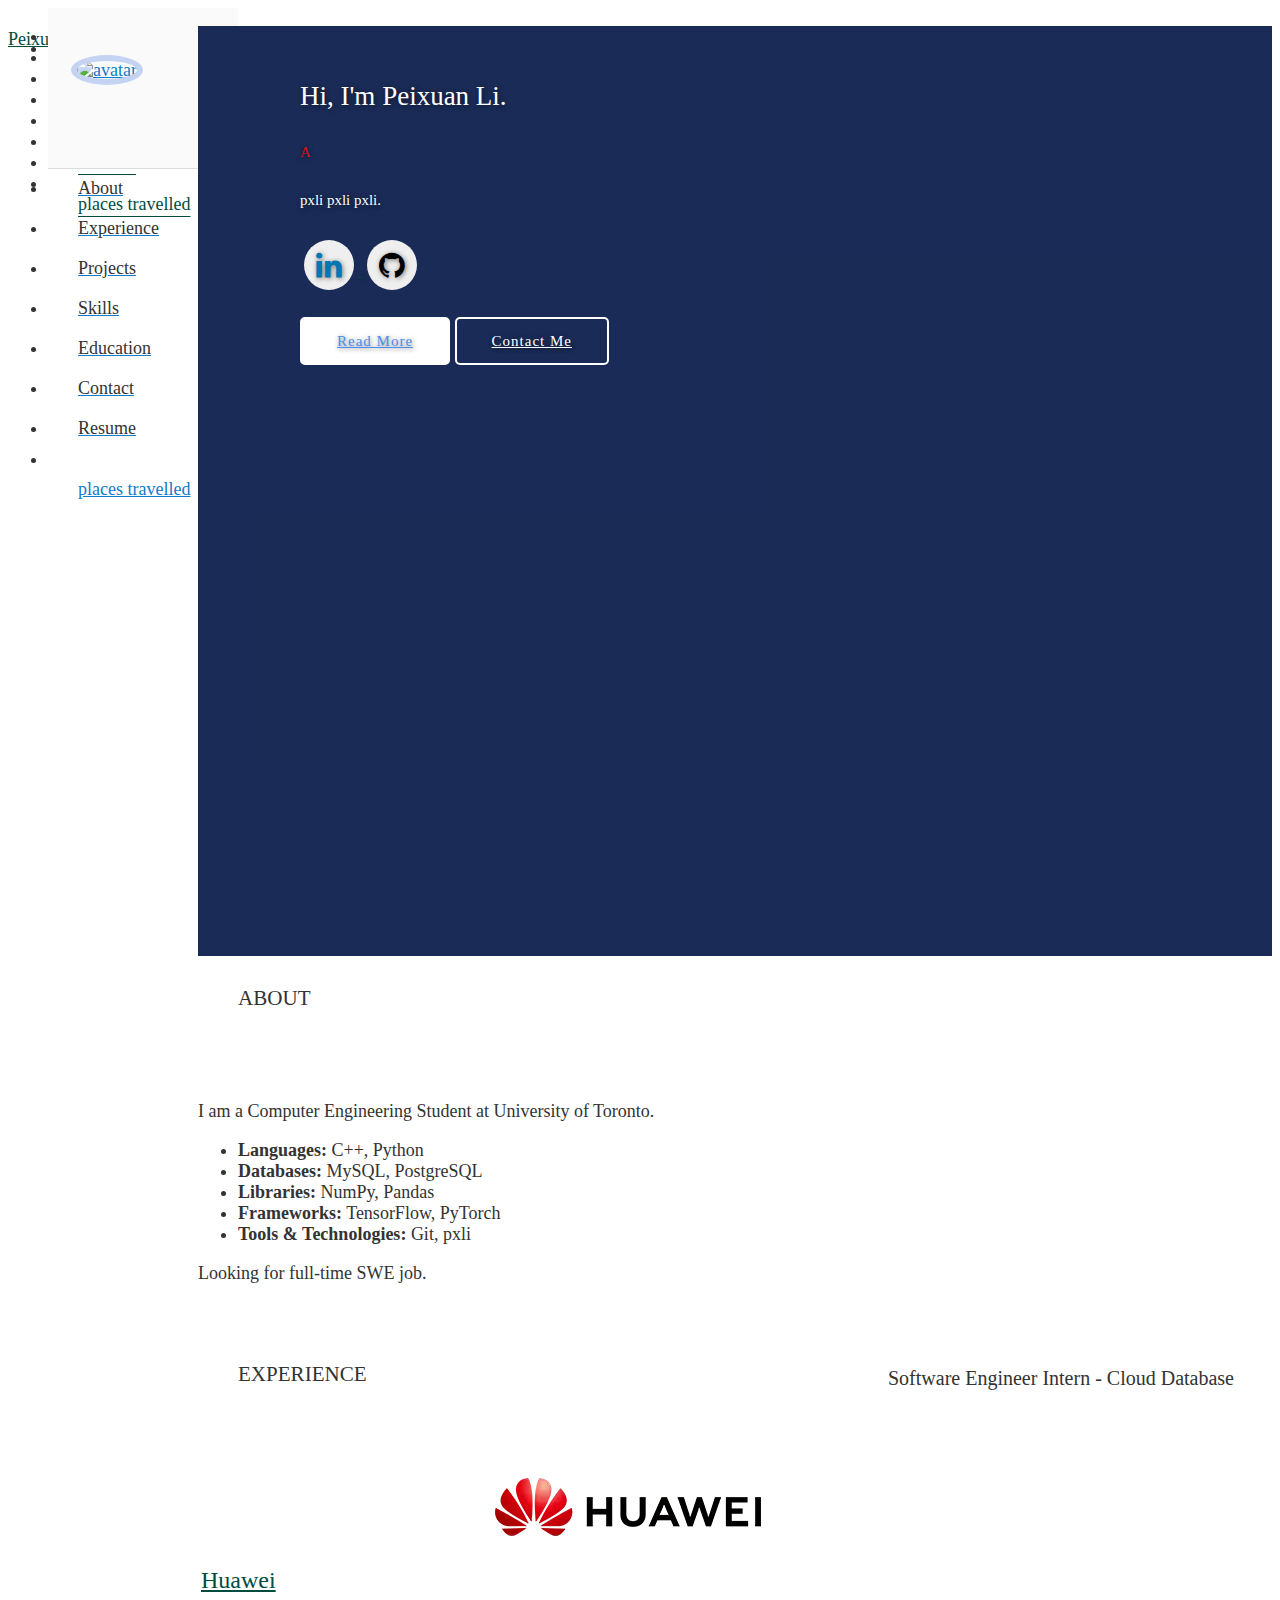
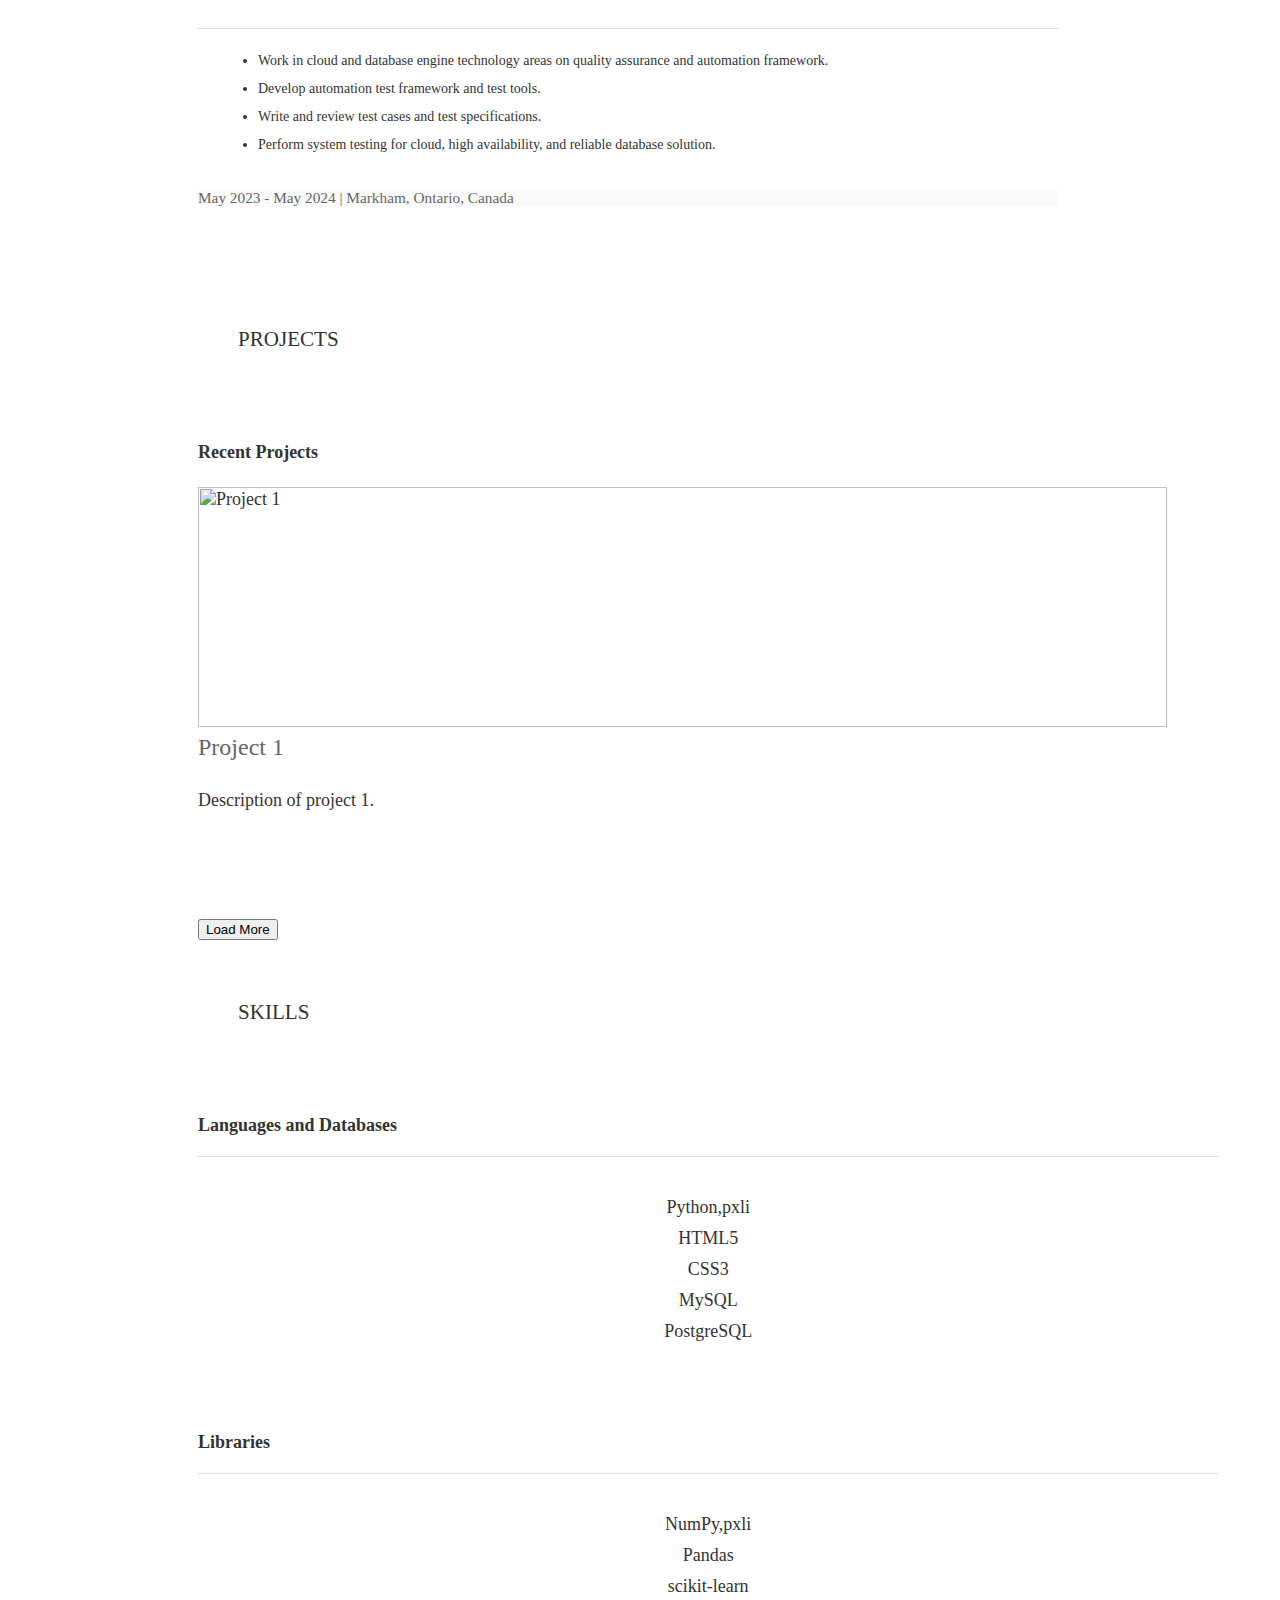
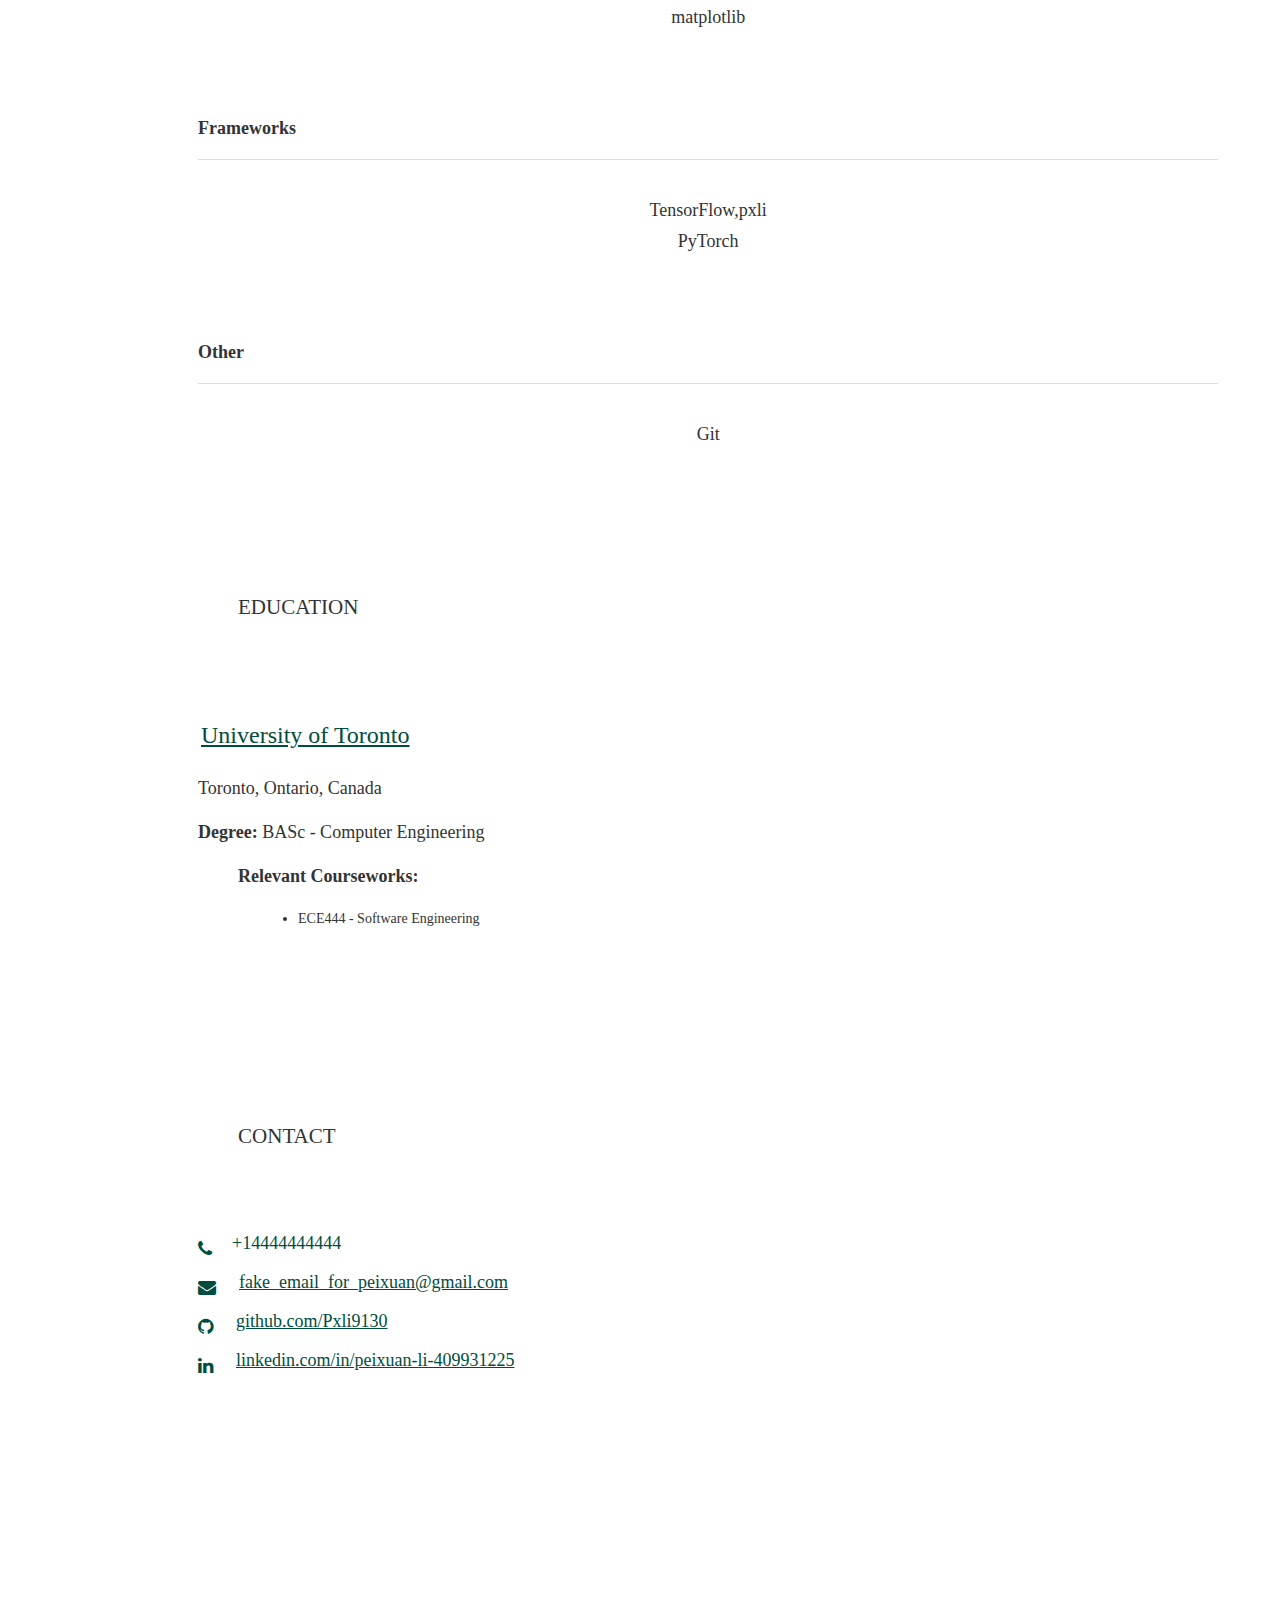
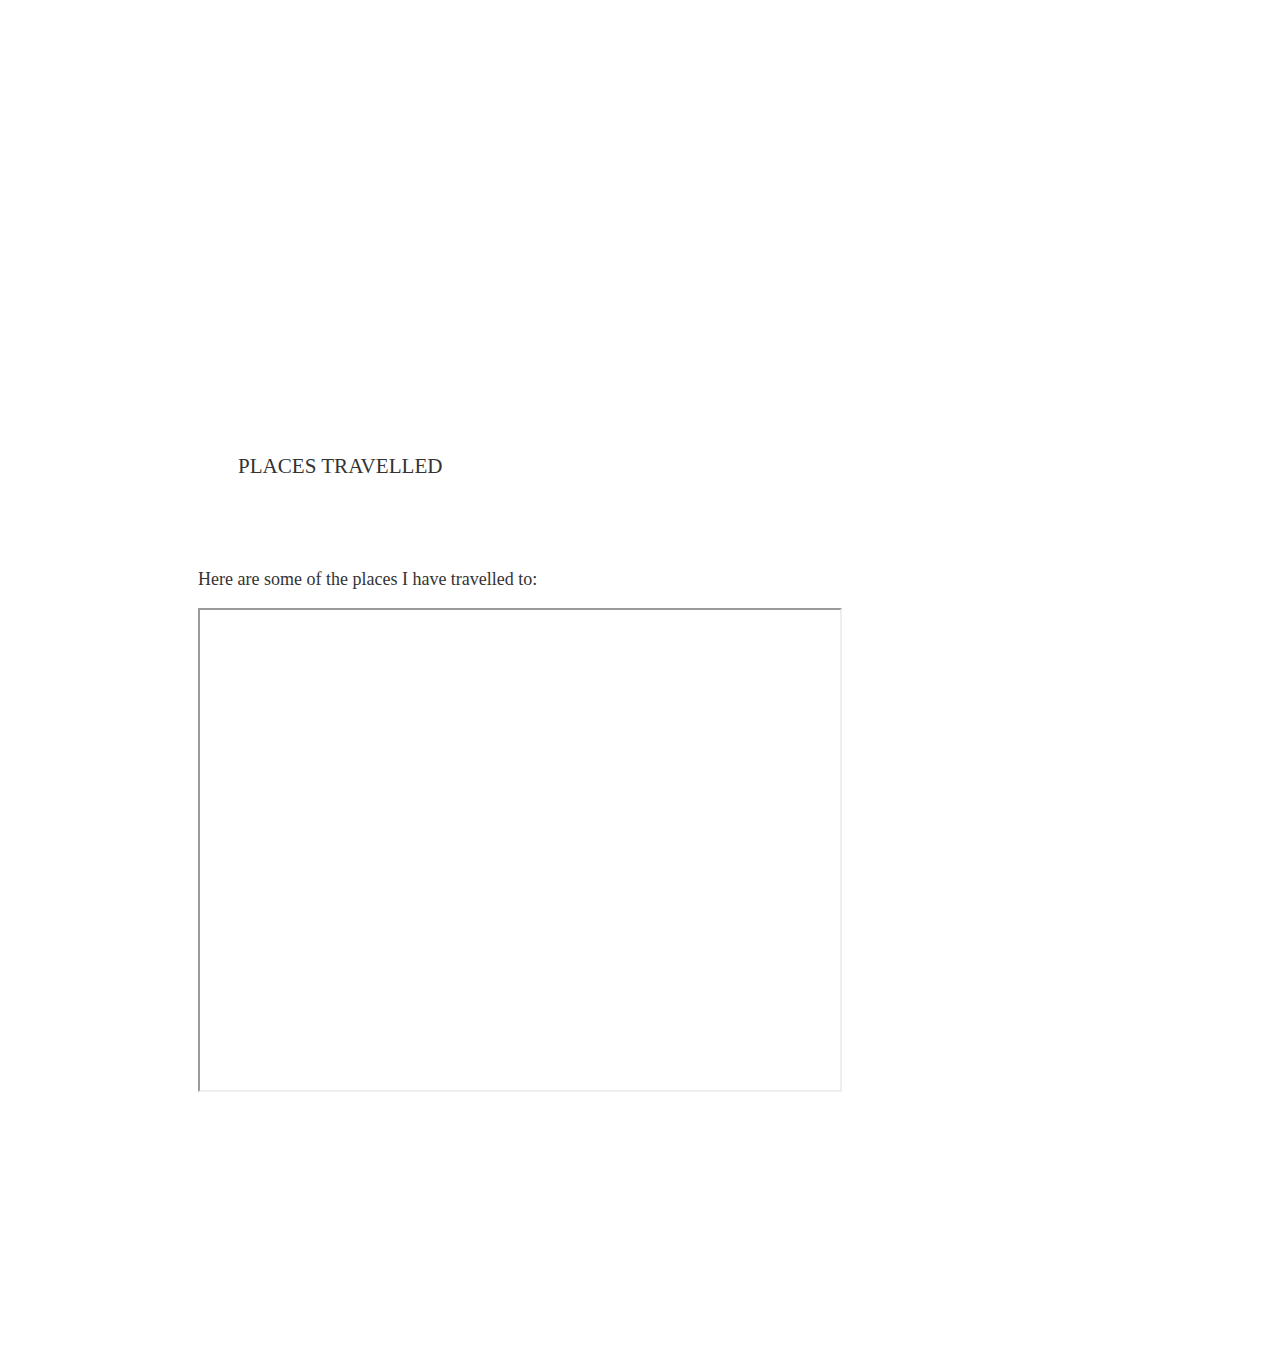
==== commit 50da308b: "update experience" ====
--- a/index.html
+++ b/index.html
@@ -166,7 +166,7 @@
       class="button-collapse"><i class="mdi-navigation-menu"></i></a>
     <div class="name-title">
       <a id="name" aria-label="Navigate to the beginning of the page" href="#" class="purple-text">Peixuan
-        Bhogayata</a><span class="black-text">Software Developer</span>
+        Li</a><span class="black-text">Software Developer</span>
     </div>
   </nav>
 
@@ -282,11 +282,11 @@
         </p>
         <p>
           <ul>
-            <li><b>Languages:</b> C++, pxli</li>
-            <li><b>Databases:</b> MySQL, PostgreSQL, pxli</li>
-            <li><b>Libraries:</b> NumPy, Pandas, pxli</li>
-            <li><b>Frameworks:</b> pxli, pxli, TensorFlow, PyTorch, pxli, pxli</li>
-            <li><b>Tools & Technologies:</b> Git, pxli, pxli</li>
+            <li><b>Languages:</b> C++, Python</li>
+            <li><b>Databases:</b> MySQL, PostgreSQL</li>
+            <li><b>Libraries:</b> NumPy, Pandas</li>
+            <li><b>Frameworks:</b> TensorFlow, PyTorch</li>
+            <li><b>Tools & Technologies:</b> Git, pxli</li>
           </ul>
           
         </p>
@@ -296,7 +296,7 @@
           Detail-oriented Software Developer with professional experience in Backend Development, Machine Learning, Computer Vision. I am adept in Python, Django, Flask, SQL, Machine Learning, Computer Vision.           
         </p> -->
         <p>
-          Looking for pxli.
+          Looking for full-time SWE job.
         </p>
         <!-- <p>
           Another Paragraph
@@ -346,7 +346,7 @@
             </ul>
           </div>
           <div class="card-action">
-            <span>May 2023 - Present | Markham, Ontario, Canada</span>
+            <span>May 2023 - May 2024 | Markham, Ontario, Canada</span>
           </div>
         </div>
 
@@ -392,19 +392,16 @@
                 <img alt="" src="assets/img/python-logo-1-300x300.jpg" class="responsive-img" />Python,pxli
               </div>
               <div class="col s4 m2">
-                <img alt="" src="assets/img/html5-300x300.jpg" class="responsive-img" />HTML5,pxli
-              </div>
-              <div class="col s4 m2">
-                <img alt="" src="assets/img/css3-300x300.jpg" class="responsive-img" />CSS3,pxli
-              </div>
-              <div class="col s4 m2">
-                <img alt="" src="assets/img/mysql-logo-1-300x300.jpg" class="responsive-img" />MySQL,pxli
-              </div>
-              <div class="col s4 m2">
-                <img alt="" src="assets/img/postgresql-logo.png" class="responsive-img" />PostgreSQL,pxli
-              </div>
-              <div class="col s4 m2">
-                <img alt="" src="assets/img/shell-logo-1-300x300.jpg" class="responsive-img" />Shell Scripting,pxli
+                <img alt="" src="assets/img/html5-300x300.jpg" class="responsive-img" />HTML5
+              </div>
+              <div class="col s4 m2">
+                <img alt="" src="assets/img/css3-300x300.jpg" class="responsive-img" />CSS3
+              </div>
+              <div class="col s4 m2">
+                <img alt="" src="assets/img/mysql-logo-1-300x300.jpg" class="responsive-img" />MySQL
+              </div>
+              <div class="col s4 m2">
+                <img alt="" src="assets/img/postgresql-logo.png" class="responsive-img" />PostgreSQL
               </div>
             </div>
           </div>
@@ -418,16 +415,13 @@
                 <img alt="" src="assets/img/numpy-logo-1-500x500.jpg" class="responsive-img" />NumPy,pxli
               </div>
               <div class="col s4 m2">
-                <img alt="" src="assets/img/pandas-logo-2-500x500.jpg" class="responsive-img" />Pandas,pxli
-              </div>
-              <div class="col s4 m2">
-                <img alt="" src="assets/img/opencv-logo-1-500x500.jpg" class="responsive-img" />OpenCV,pxli
-              </div>
-              <div class="col s4 m2">
-                <img alt="" src="assets/img/sk-learn-logo-1-500x500.jpg" class="responsive-img" />scikit-learn,pxli
-              </div>
-              <div class="col s4 m2">
-                <img alt="" src="assets/img/matplotlib-logo-1-500x500.jpg" class="responsive-img" />matplotlib,pxli
+                <img alt="" src="assets/img/pandas-logo-2-500x500.jpg" class="responsive-img" />Pandas
+              </div>
+              <div class="col s4 m2">
+                <img alt="" src="assets/img/sk-learn-logo-1-500x500.jpg" class="responsive-img" />scikit-learn
+              </div>
+              <div class="col s4 m2">
+                <img alt="" src="assets/img/matplotlib-logo-1-500x500.jpg" class="responsive-img" />matplotlib
               </div>
             </div>
           </div>
@@ -439,22 +433,10 @@
             <h4 class="brown-text light">Frameworks</h4>
             <div class="row text-center">
               <div class="col s4 m2">
-                <img alt="" src="assets/img/django-logo.webp" class="responsive-img" />Django,pxli
-              </div>
-              <div class="col s4 m2">
-                <img alt="" src="assets/img/flask-logo.png" class="responsive-img" />Flask,pxli
-              </div>
-              <div class="col s4 m2">
-                <img alt="" src="assets/img/bootstrap.png" class="responsive-img" />Bootstrap,pxli
-              </div>
-              <div class="col s4 m2">
-                <img alt="" src="assets/img/keras-logo.png" class="responsive-img" />Keras,pxli
-              </div>
-              <div class="col s4 m2">
                 <img alt="" src="assets/img/tensorflow-logo-1.png" class="responsive-img" />TensorFlow,pxli
               </div>
               <div class="col s4 m2">
-                <img alt="" src="assets/img/pytorch-logo.png" class="responsive-img" />PyTorch,pxli
+                <img alt="" src="assets/img/pytorch-logo.png" class="responsive-img" />PyTorch
               </div>
             </div>
           </div>
@@ -468,7 +450,7 @@
 
 
               <div class="col s4 m2">
-                <img alt="" src="assets/img/git.png" class="responsive-img" />Git,pxli
+                <img alt="" src="assets/img/git.png" class="responsive-img" />Git
               </div>
               
             </div>
@@ -528,16 +510,13 @@
                 <p>
                   <b>Degree: </b>BASc - Computer Engineering      
                   <br>
-                  <b>CGPA: </b>1000.0/4.0
                 </p>
 
                 <ul>
                   <p>
                     <b>Relevant Courseworks:</b>
                   <ul>
-                    <li>course 1</li>
-                    <li>course 2</li>
-                    <li>course 3</li>                    
+                    <li>ECE444 - Software Engineering</li>                  
                   </ul>
                   </p>
 
@@ -591,9 +570,9 @@
               aria-label="Call Peixuan">+14444444444</a></a>
         </p>
         <p>
-          <a aria-label="Email Peixuan" href="mailto:vbhogayata@gmail.com" target="_blank" data-position="top"
+          <a aria-label="Email Peixuan" href="mailto:fake_mail_pxli@gmail.com" target="_blank" data-position="top"
             data-tooltip="Email Peixuan" class="btn-floating btn-large waves-effect waves-light blue-grey tooltipped"><i
-              class="fa fa-envelope"></i><a aria-label="Email Peixuan" href="mailto:vbhogayata@gmail.com"
+              class="fa fa-envelope"></i><a aria-label="Email Peixuan" href="mailto:fake_mail_pxli@gmail.com"
               class="hoverline">fake_email_for_peixuan@gmail.com</a></a>
         </p>
         <p>
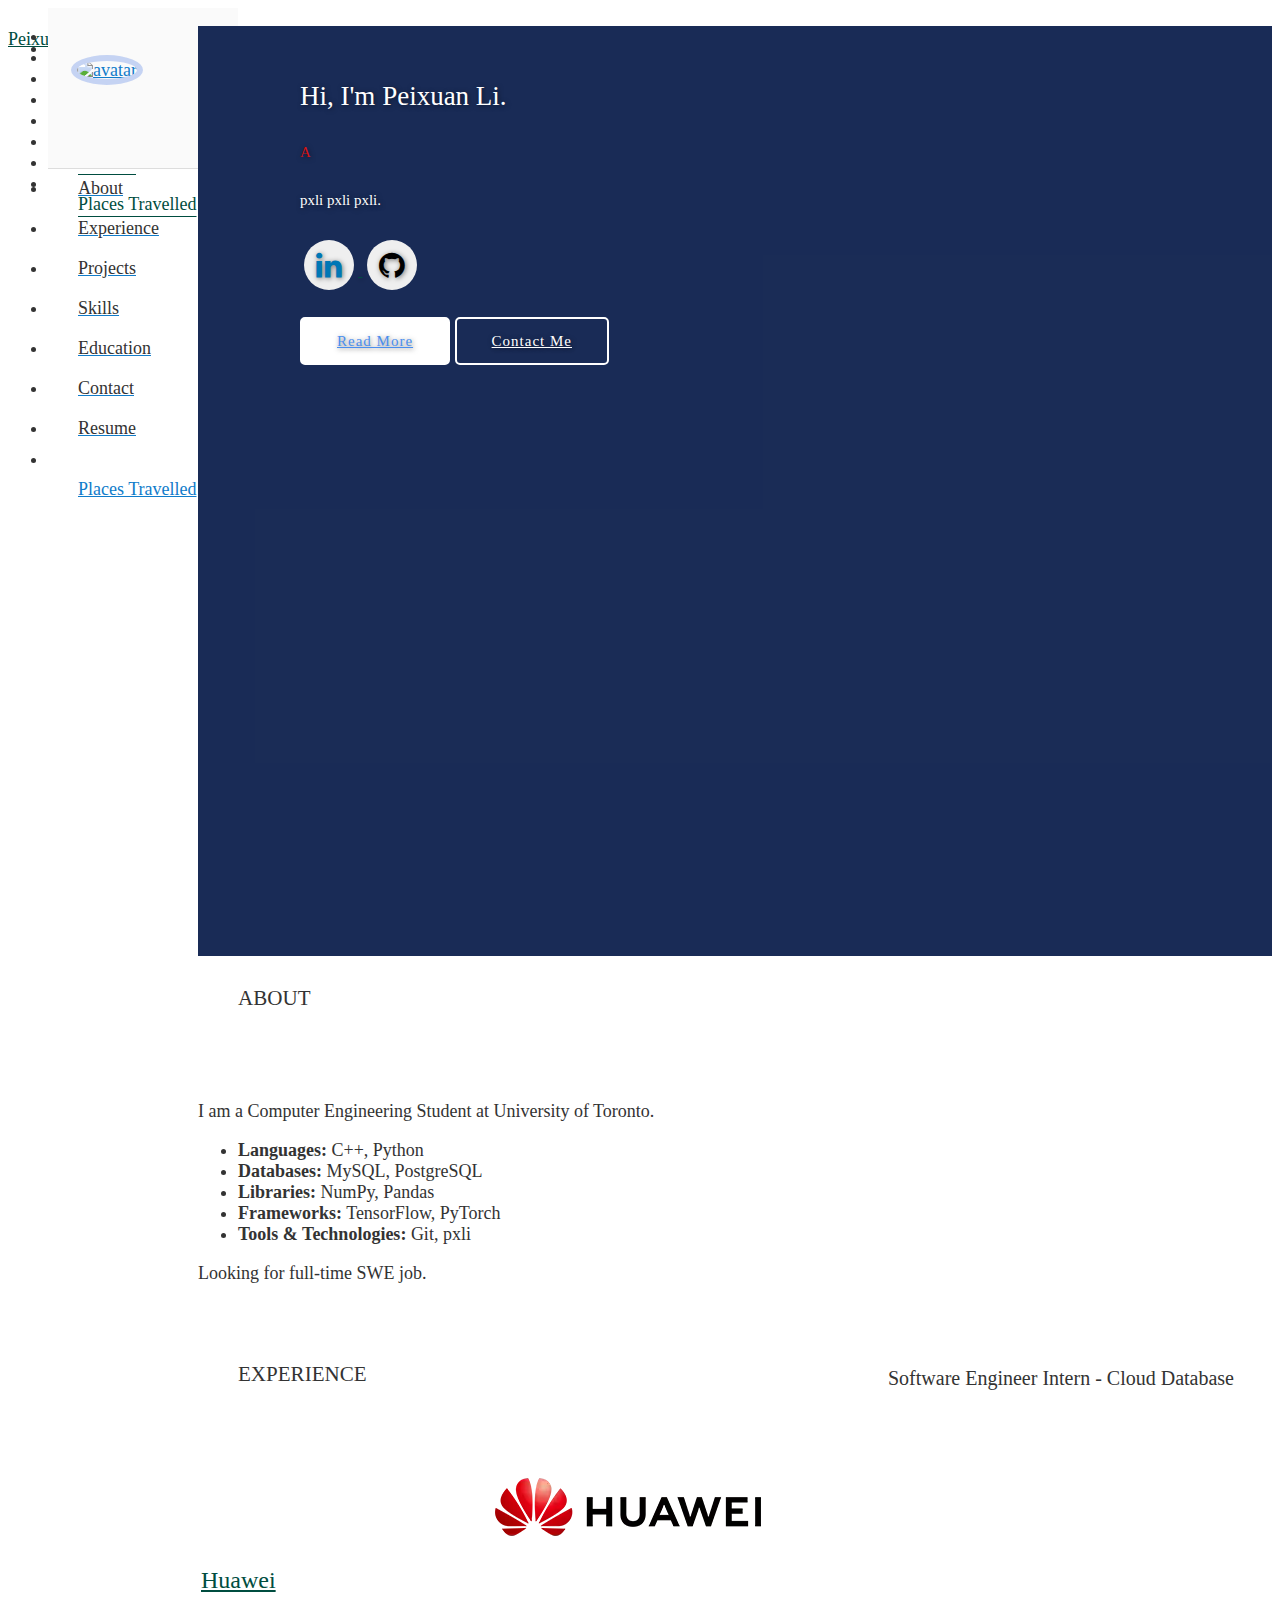
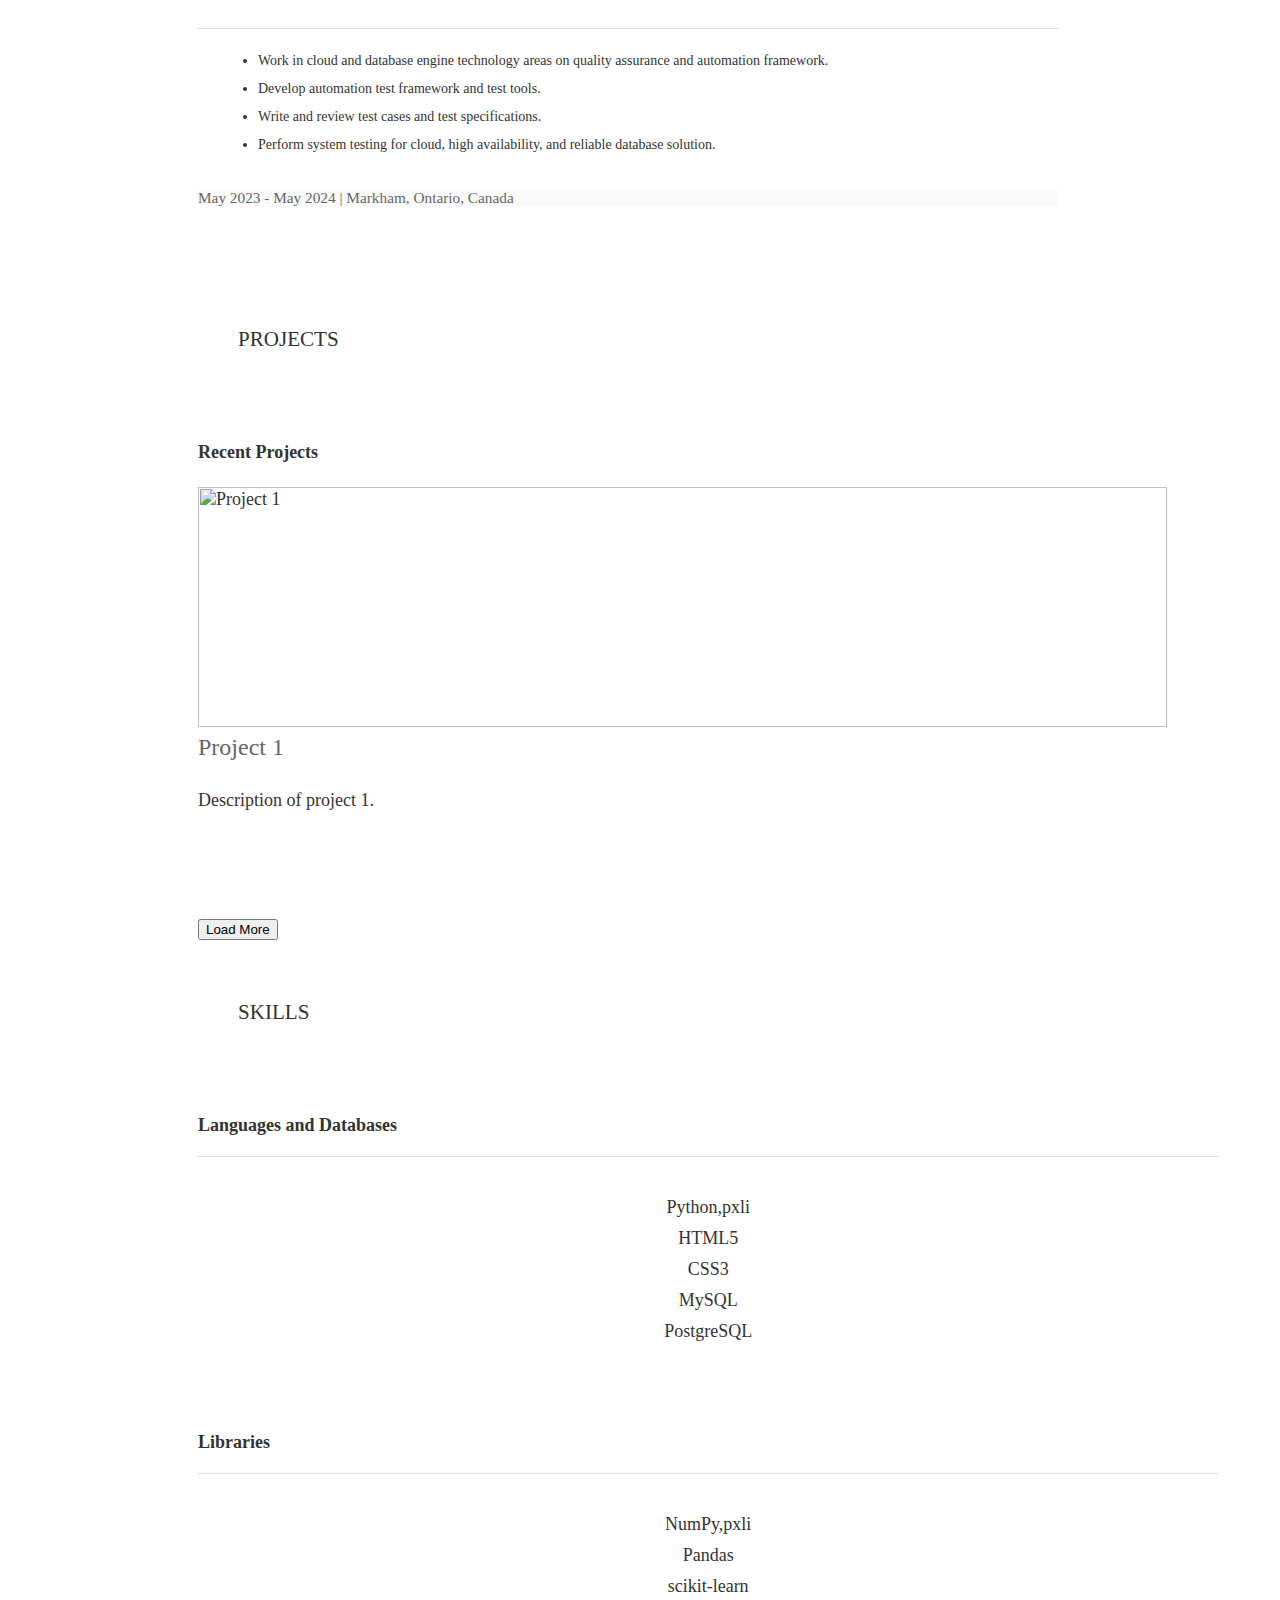
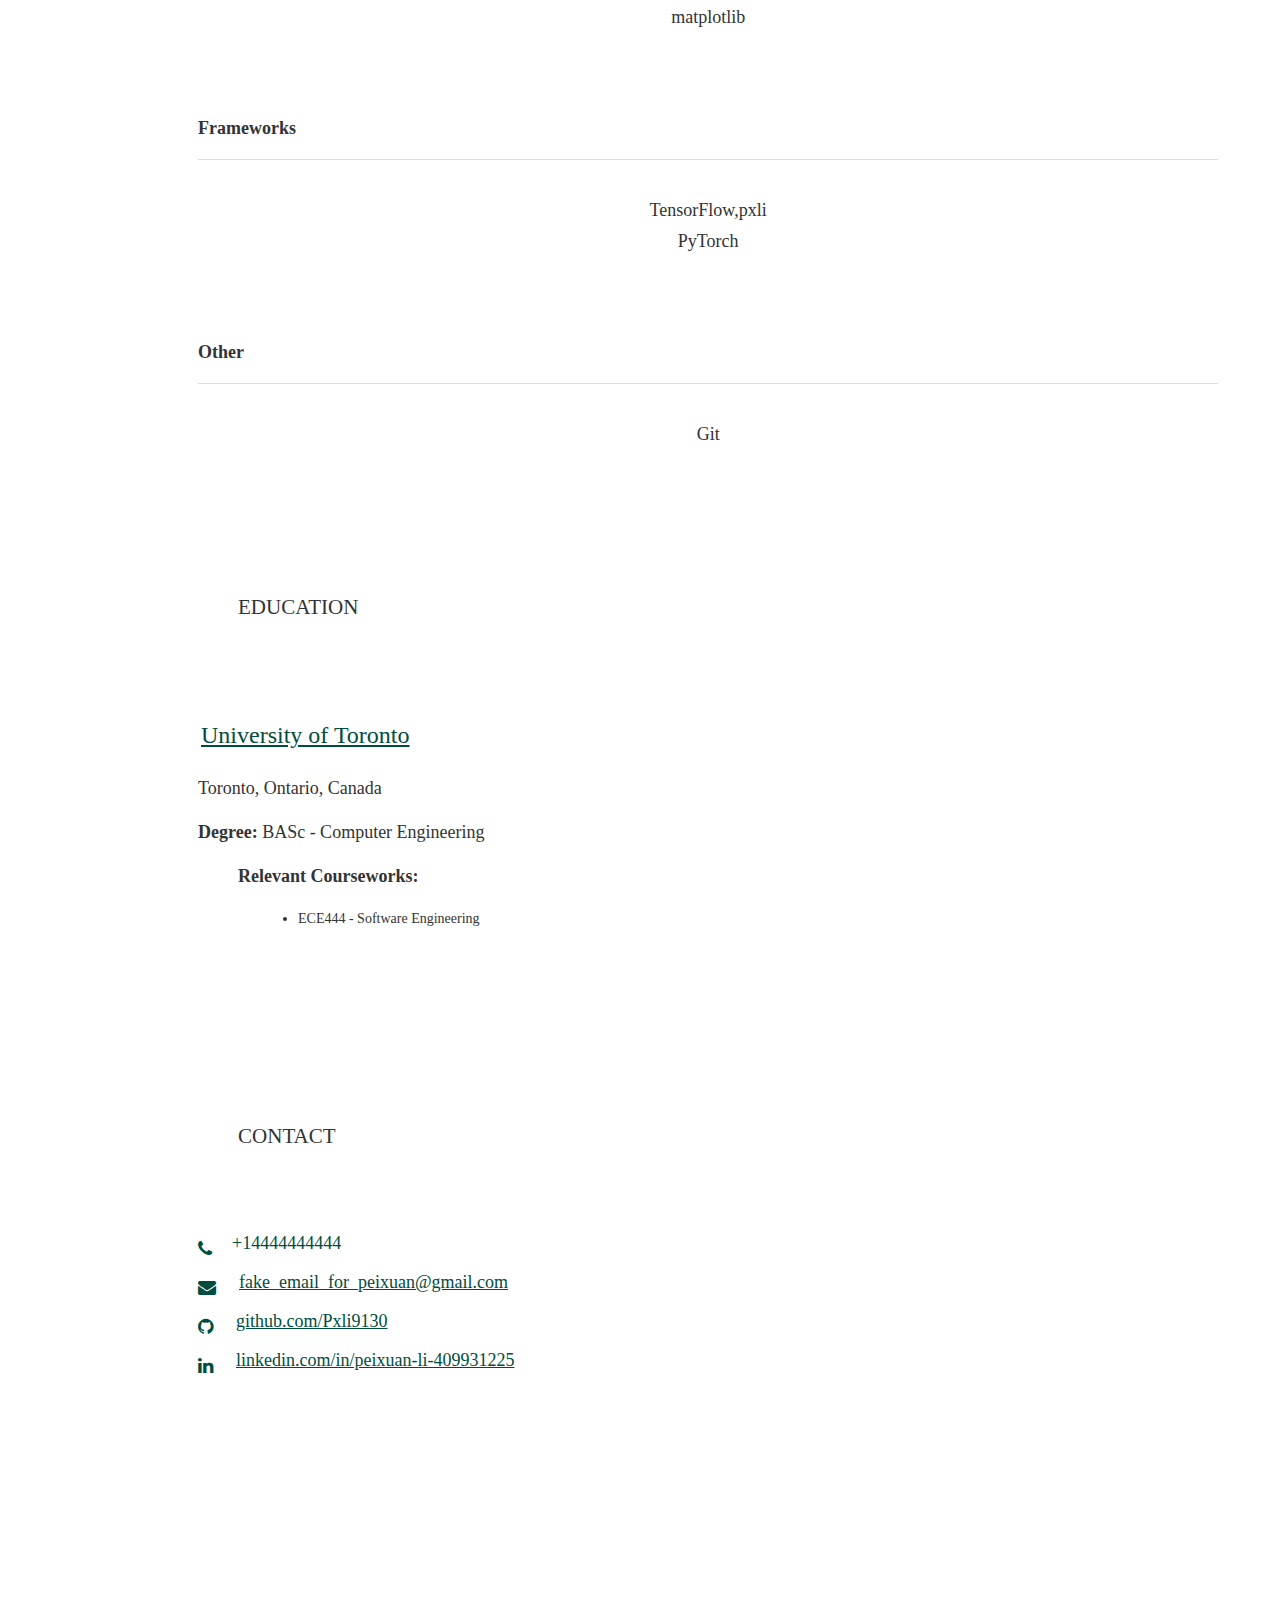
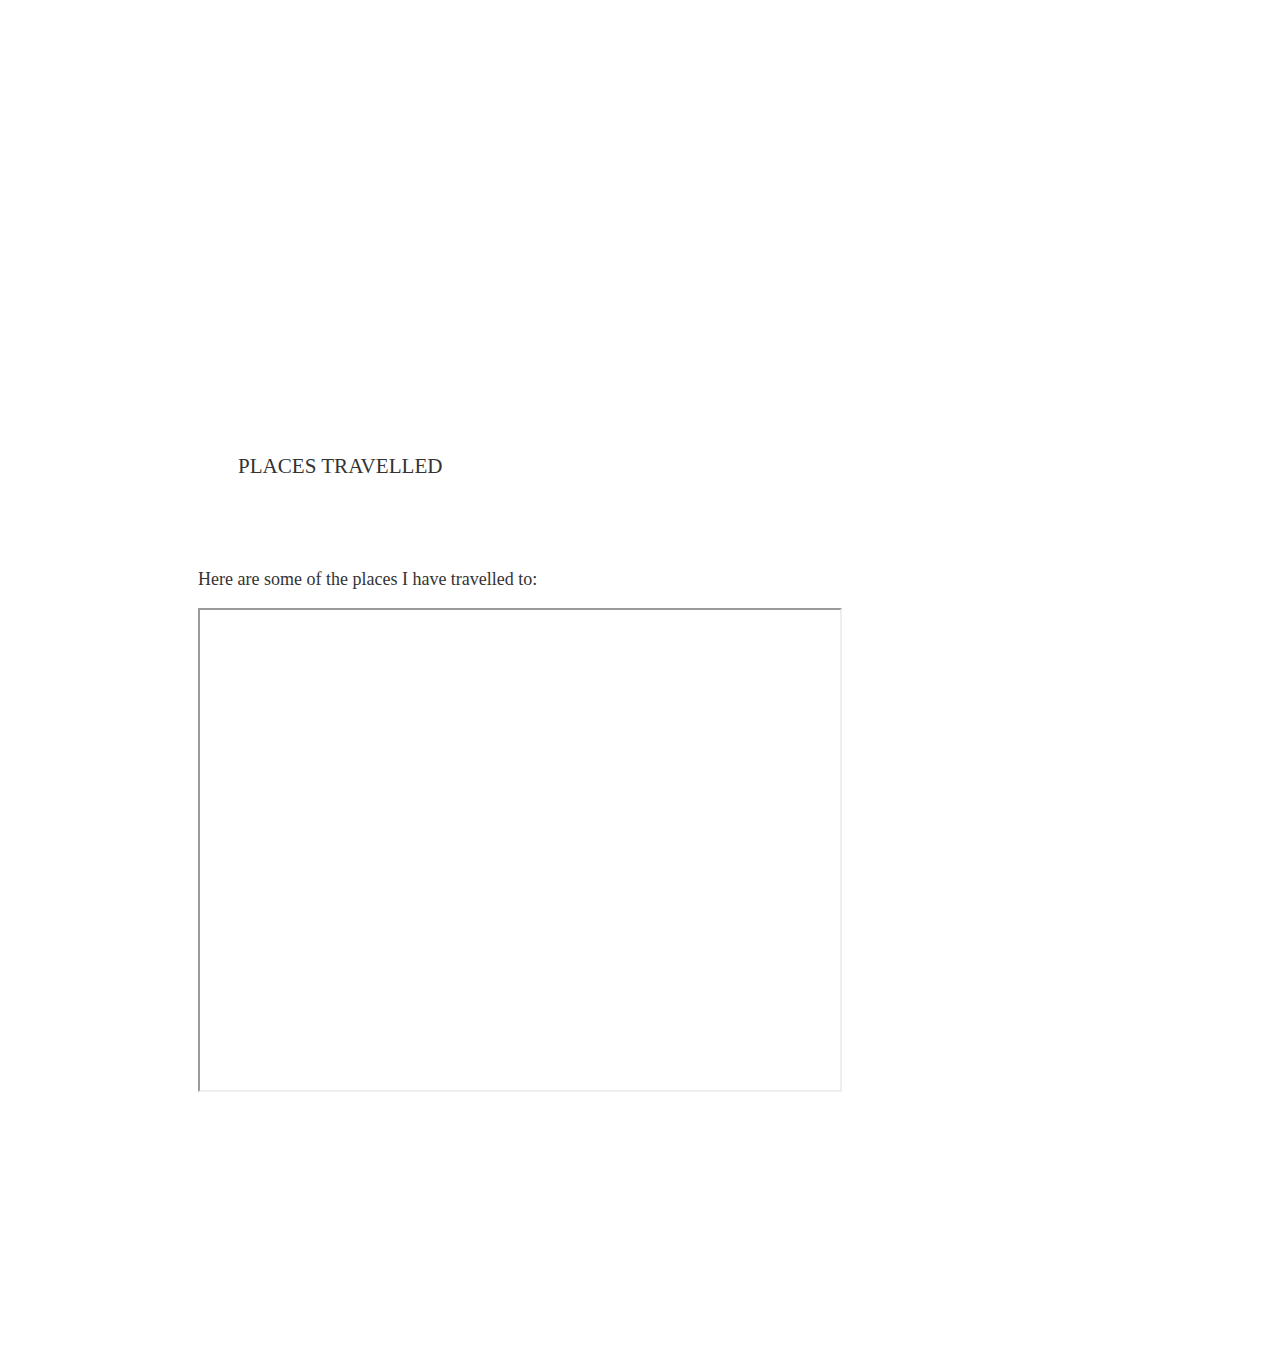
==== commit 101962d0: "modify icons" ====
--- a/index.html
+++ b/index.html
@@ -153,7 +153,7 @@
 
       <li class="bold"></li>
         <a aria-label="Navigate to the Places Peixuan Li travlled" href="#places_travelled" class="waves-effect waves-dark purple-text"><i
-            class="mdi mdi-earth small"></i><span>places travelled</span></a>
+            class="mdi mdi-earth small"></i><span>Places Travelled</span></a>
       </li>
 
 
@@ -207,7 +207,7 @@
 
       <li class="bold"></li>
         <a aria-label="Navigate to the Places Peixuan Li travlled section" href="#places_travelled" class="waves-effect waves-dark purple-text"><i
-            class="mdi mdi-earth small"></i><span>places travelled</span></a>
+            class="mdi mdi-airplane small"></i><span>Places Travelled</span></a>
       </li>
 
     </ul>
--- a/assets/css/style.css
+++ b/assets/css/style.css
@@ -1,4 +1,6 @@
 @import url(https://fonts.googleapis.com/css?family=Poiret+One);
+@import url(https://fonts.googleapis.com/css?family=Poiret+One);
+@import url('https://cdn.materialdesignicons.com/5.4.55/css/materialdesignicons.min.css');
 
 .profile-pic {
   position: relative;
